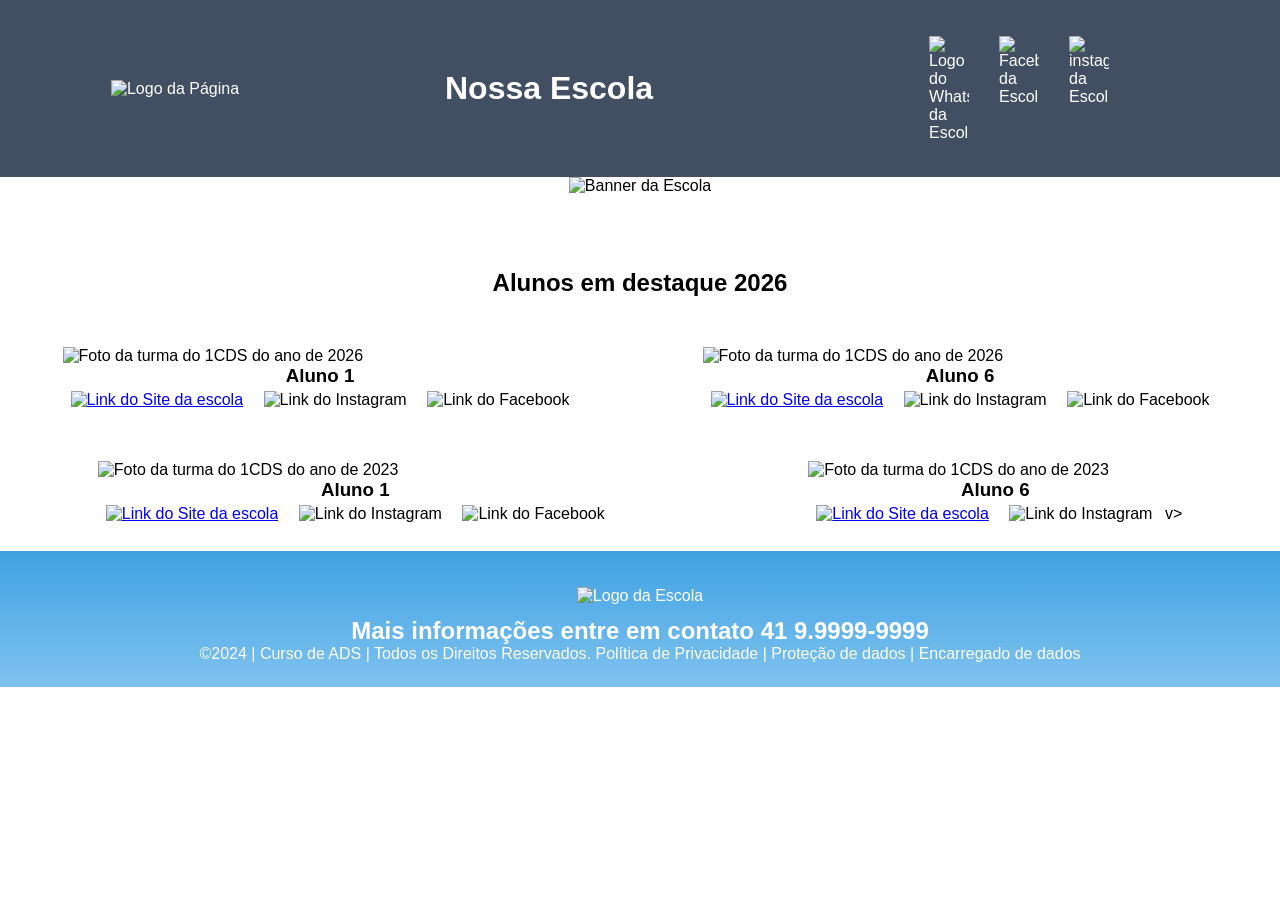
==== index.html @ 7332a5b6 "1" ====
<!DOCTYPE html>
<html lang="pt-br">
<head>
<meta charset="UTF-8">
<meta name="viewport" content="width=device-width, initial-scale=1.0">
<title>Home | Nossa Escola</title>
<link rel="stylesheet" href="style.css">
</head>
<body>
<!--header é a parte do cabeçalho do site, é o topo da página-->
<header class="cabecalho-itens">
<img class="cabecalho_imagem" src="logo_page.png" alt="Logo da
Página">
<h1 class="titulo_site">Nossa Escola</h1>
<div class="sociais">
<img class="sociais" src="whatsapp (2).png" alt="Logo do Whats da
Escola">
<img class="sociais" src="facebook (1).png" alt="Facebook da
Escola">
<img class="sociais" src="instagram (1).png" alt="instagram da
Escola">
</div>
</header>
<!--Seção banner 1 é a parte do paragrafo 1 da página-->
<section class="banner1">
<img class="escola.image" src="banner.png" alt="Banner da Escola">
</section>
<!--Seção estudantes é a parte do paragrafo 2 da página -- "Meninos"-->
<!--altere em "src="estudante_menino_1.png" para src"nome da imagem do menino em
todos abaixo-->
<!--altere em "src="site_school.png" para src"nome da logo em todos abaixo-->
<!--para aumentar os alunos copie a div no edidor que corresponda desde a foto
até os icones abaixo - dúvidas chame o professor-->
<section class="estudante">
<h1 class="estudante_titulo">Alunos em destaque 2026</h1>
<p> </p>
<div class="estudantes_todos">
<div class="estudante-div">
<img class="estudante-imagem" src="estudante_menino_1.png" alt="Foto da
turma do 1CDS do ano de 2026">
<h3 class="estudante-nome">Aluno 1</h3>
<a href="https://cursos.alura.com.br/dashboard">
<p> </p>
<img class="estudante-icone" src="site_school.png" alt="Link do Site da
escola"></a>
<img class="estudante-icone" src="instagram.png" alt="Link do
Instagram">
<img class="estudante-icone" src="facebook.png" alt="Link do Facebook">
</div>

<div class="estudante-div">
<img class="estudante-imagem" src="estudante_menino_1.png" alt="Foto da
turma do 1CDS do ano de 2026">
<h3 class="estudante-nome">Aluno 6</h3>
<a href="https://cursos.alura.com.br/dashboard">
<p> </p>
<img class="estudante-icone" src="site_school.png" alt="Link do
Site da escola"></a>
<img class="estudante-icone" src="instagram.png" alt="Link do
Instagram">
<img class="estudante-icone" src="facebook.png" alt="Link do
Facebook">
</div>
</div>
</section>

<!--Seção estudantes é a parte do paragrafo 3 da página -- "Meninas"-->
<!--altere em "src="estudante_menina_1.png" para src"nome da imagem do menina em
todas abaixo-->
<!--altere em "src="site_school.png" para src"nome da logo em todos abaixo-->
<section class="estudante">
<div class="estudantes_todos">
<div class="estudante-div">
<img class="estudante-imagem" src="estudante_menina_1.png" alt="Foto da
turma do 1CDS do ano de 2023">
<h3 class="estudante-nome">Aluno 1</h3>
<a href="https://cursos.alura.com.br/dashboard">
<p> </p>
<img class="estudante-icone" src="site_school.png" alt="Link do Site da
escola"></a>
<img class="estudante-icone" src="instagram.png" alt="Link do Instagram">
<img class="estudante-icone" src="facebook.png" alt="Link do Facebook">
</div>
<div class="estudante-div">
<img class="estudante-imagem" src="estudante_menina_1.png" alt="Foto da turma do
1CDS do ano de 2023">
<h3 class="estudante-nome">Aluno 6</h3>
<a href="https://cursos.alura.com.br/dashboard">
<p> </p>
<img class="estudante-icone" src="site_school.png" alt="Link do Site
da escola"></a>
<img class="estudante-icone" src="instagram.png" alt="Link do
Instagram">
v>
</div>
</div>
</section>
<!--Seção rodapé é a parte final da paragrafo 3 da página-->
<footer class="escola">
<img class="logo_rodape" src="logo_nossa_escola.png" alt="Logo da Escola">
<h2 class="escola-título">Mais informações entre em contato<a class="link"

href="https://wa.me/5541999999999"> 41 9.9999-9999 </a></h2>
<p></p>
<p>©2024 | Curso de ADS | Todos os Direitos Reservados.
Política de Privacidade | Proteção de dados | Encarregado de dados</p>
<p> </p>
</footer>
</body>
</html>
---- style.css ----
*{
margin: 0;
padding: 0;
box-sizing: border-box;
}
body{
font-family: "Poppins", sans-serif;
}
header{
background-color: #424e61;
color: white;
width: 100%;
padding: 20px;
}
.cabecalho-itens{
max-width: 1980px;
margin: 0 auto;
display: flex;
align-items: center;
justify-content: center;
}
.cabecalho-imagem{
width: 10%;
display: flex;
justify-content: flex-start;
align-items: center;
}
.titulo_site{
padding: 50px;
text-align: center;
width: 50%;
font: 30px;
}
.sociais{
display: flex;
justify-content: flex-end;
width: 25%;
padding-right: 30px;
}
.banner1{
display: flex;
justify-content: center;
}
.estudante_titulo{
padding: 50px;
text-align: center;

}
.estudante-nome{
text-align: center;
}
.estudante-imagem{
width: 120px;
}
.estudante-icone{
width: 38px;
padding: 4px 8px;
}
.estudante{
background-image: background-color(#faae43);
padding: 24px 0;
}

.estudante.div{
text-align: center;
padding: 24px 0;
}
.estudantes_todos{
display: flex;
justify-content: space-around;
}
.escola{
background-image: linear-gradient(#40A2E3,#7FC2EF);
color: white;
display: flex;
justify-content:center;
padding: 24px 0;
text-align:center;
display:block;
}
.escola-titulo{
padding: 50px;
text-align: center;
}
.logo_rodape{
height: 80px;
padding: 12px 0;

}

.link{
color: #ffffff;
text-decoration: none;
}
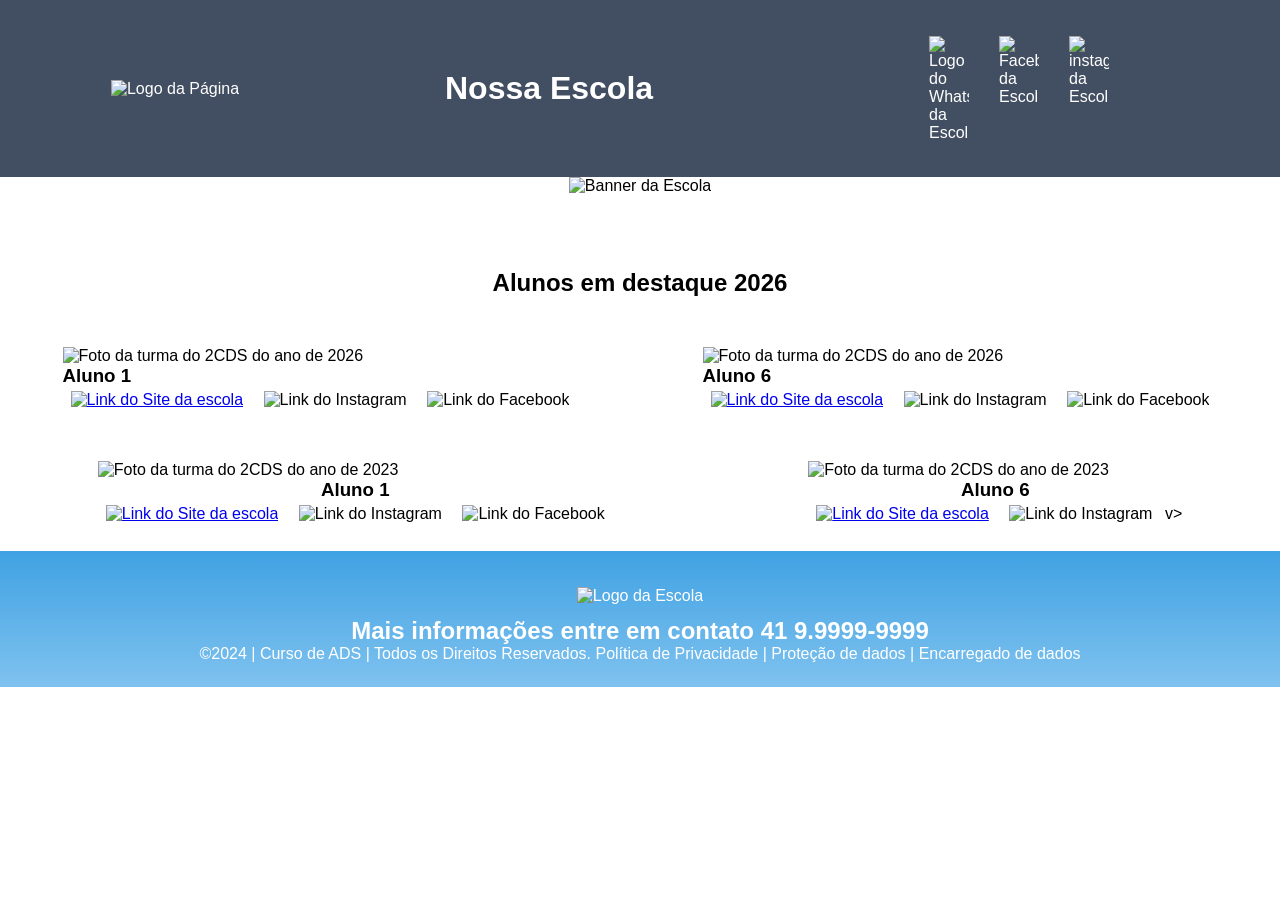
==== commit f096be55: "3" ====
--- a/index.html
+++ b/index.html
@@ -3,13 +3,13 @@
 <head>
 <meta charset="UTF-8">
 <meta name="viewport" content="width=device-width, initial-scale=1.0">
-<title>Home | Nossa Escola</title>
+<title>Home | Minha Pagina</title>
 <link rel="stylesheet" href="style.css">
 </head>
 <body>
 <!--header é a parte do cabeçalho do site, é o topo da página-->
 <header class="cabecalho-itens">
-<img class="cabecalho_imagem" src="logo_page.png" alt="Logo da
+<img class="cabecalho_imagem" src="marcos.png" alt="Logo da
 Página">
 <h1 class="titulo_site">Nossa Escola</h1>
 <div class="sociais">
@@ -36,9 +36,9 @@
 <p> </p>
 <div class="estudantes_todos">
 <div class="estudante-div">
-<img class="estudante-imagem" src="estudante_menino_1.png" alt="Foto da
-turma do 1CDS do ano de 2026">
-<h3 class="estudante-nome">Aluno 1</h3>
+<img class="estudante-imagem" src="gui.png" alt="Foto da
+turma do 2CDS do ano de 2026">
+<h3 class="Gui">Aluno 1</h3>
 <a href="https://cursos.alura.com.br/dashboard">
 <p> </p>
 <img class="estudante-icone" src="site_school.png" alt="Link do Site da
@@ -49,9 +49,9 @@
 </div>
 
 <div class="estudante-div">
-<img class="estudante-imagem" src="estudante_menino_1.png" alt="Foto da
-turma do 1CDS do ano de 2026">
-<h3 class="estudante-nome">Aluno 6</h3>
+<img class="estudante-imagem" src="apoti.png" alt="Foto da
+turma do 2CDS do ano de 2026">
+<h3 class="apoti">Aluno 6</h3>
 <a href="https://cursos.alura.com.br/dashboard">
 <p> </p>
 <img class="estudante-icone" src="site_school.png" alt="Link do
@@ -71,8 +71,8 @@
 <section class="estudante">
 <div class="estudantes_todos">
 <div class="estudante-div">
-<img class="estudante-imagem" src="estudante_menina_1.png" alt="Foto da
-turma do 1CDS do ano de 2023">
+<img class="estudante-imagem" src="bruno.png" alt="Foto da
+turma do 2CDS do ano de 2023">
 <h3 class="estudante-nome">Aluno 1</h3>
 <a href="https://cursos.alura.com.br/dashboard">
 <p> </p>
@@ -82,8 +82,8 @@
 <img class="estudante-icone" src="facebook.png" alt="Link do Facebook">
 </div>
 <div class="estudante-div">
-<img class="estudante-imagem" src="estudante_menina_1.png" alt="Foto da turma do
-1CDS do ano de 2023">
+<img class="estudante-imagem" src="paiva.png" alt="Foto da turma do
+2CDS do ano de 2023">
 <h3 class="estudante-nome">Aluno 6</h3>
 <a href="https://cursos.alura.com.br/dashboard">
 <p> </p>
--- a/style.css
+++ b/style.css
@@ -92,3 +92,26 @@
 color: #ffffff;
 text-decoration: none;
 }
+ul {
+  list-style-type: none;
+  margin: 0;
+  padding: 0;
+  overflow: hidden;
+  background-color: #333333;
+}
+
+ul li {
+  float: left;
+}
+
+ul li a {
+  display: block;
+  color: white;
+  text-align: center;
+  padding: 14px 16px;
+  text-decoration: none;
+}
+
+ul li a:hover {
+  background-color: #111111;
+}
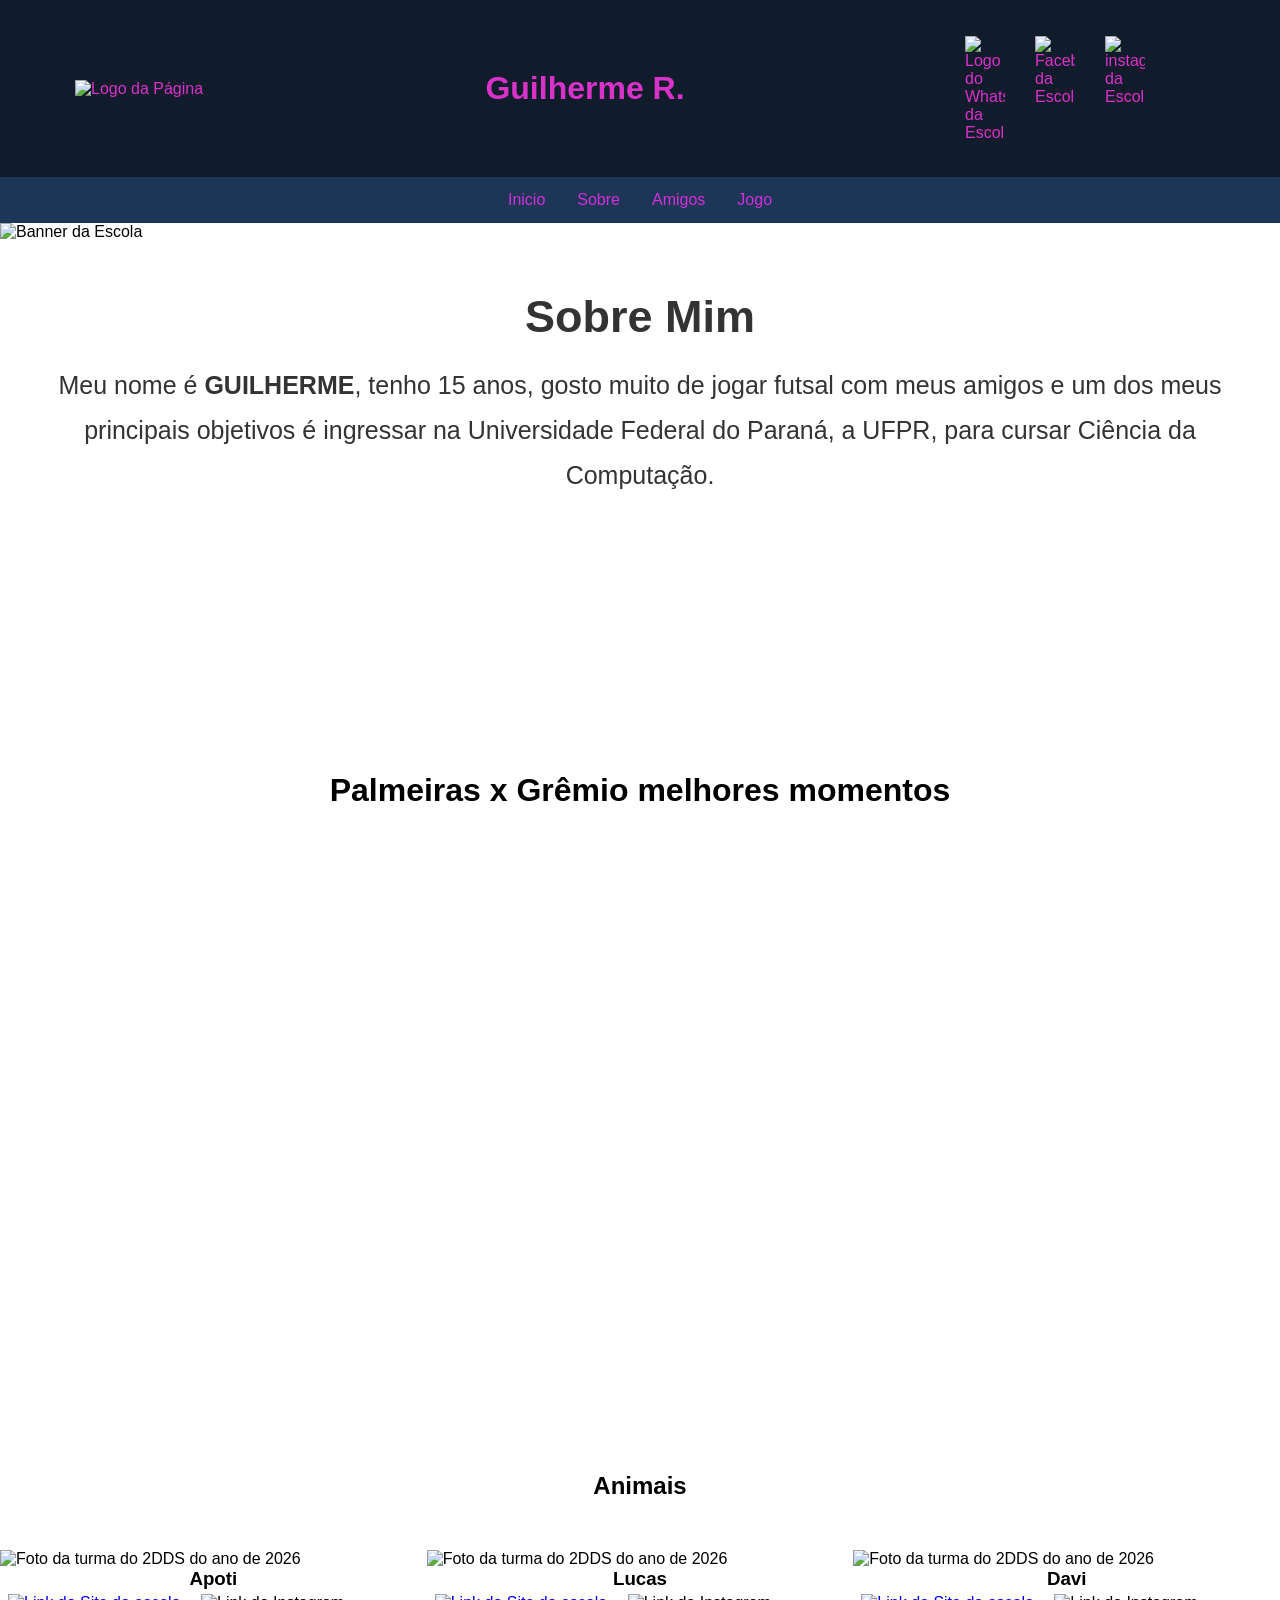
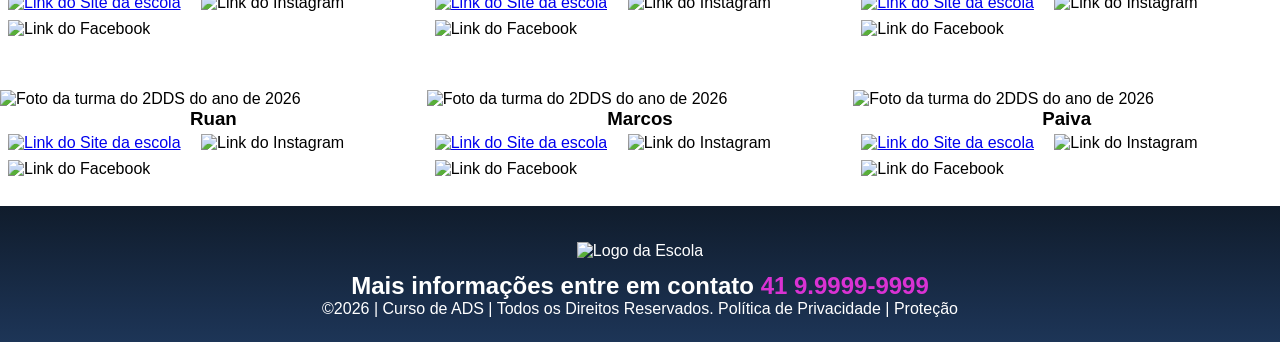
==== commit fc681bd5: "1" ====
--- a/index.html
+++ b/index.html
@@ -3,28 +3,49 @@
 <head>
 <meta charset="UTF-8">
 <meta name="viewport" content="width=device-width, initial-scale=1.0">
-<title>Home | Minha Pagina</title>
+<title>Pág do Guilherme R.</title>
 <link rel="stylesheet" href="style.css">
 </head>
 <body>
 <!--header é a parte do cabeçalho do site, é o topo da página-->
 <header class="cabecalho-itens">
-<img class="cabecalho_imagem" src="marcos.png" alt="Logo da
+<img class="cabecalho_imagem" src="Contemplando o Céu em Chamas (1).png" alt="Logo da
 Página">
-<h1 class="titulo_site">Nossa Escola</h1>
+<h1 class="titulo_site">Guilherme R.</h1>
 <div class="sociais">
-<img class="sociais" src="whatsapp (2).png" alt="Logo do Whats da
+<img class="sociais" src="whatsapp.png" alt="Logo do Whats da
 Escola">
-<img class="sociais" src="facebook (1).png" alt="Facebook da
+<img class="sociais" src="facebook.png" alt="Facebook da
 Escola">
-<img class="sociais" src="instagram (1).png" alt="instagram da
+<img class="sociais" src="instagram.png" alt="instagram da
 Escola">
 </div>
 </header>
+
+<ul>
+  <li><a href="index.html">Inicio</a></li>
+  <li><a href="sobre.html">Sobre</a></li>
+  <li><a href="amigos.html">Amigos</a></li>
+  <li><a href="jogo.html">Jogo</a></li>
+</ul>
+
 <!--Seção banner 1 é a parte do paragrafo 1 da página-->
 <section class="banner1">
-<img class="escola.image" src="banner.png" alt="Banner da Escola">
+<img class="escola.image" src="Ryek9.jpg" alt="Banner da Escola">
 </section>
+
+ <h2 class="titulo-sobre">Sobre Mim</h2>
+<p class="sobre-mim">
+    Meu nome é <strong>GUILHERME</strong>, tenho 15 anos, gosto muito de jogar futsal com meus amigos
+    e um dos meus principais objetivos é ingressar na Universidade Federal do Paraná, a UFPR,
+    para cursar Ciência da Computação.
+  </p>
+
+<div class="palmeiras">
+    <h1>Palmeiras x Grêmio melhores momentos</h1>
+    <iframe width="560" height="315" src="https://www.youtube.com/embed/J6cxWtbNAPo?si=TtXbECdWcvzV6b6w" title="YouTube video player" frameborder="0" allow="accelerometer; autoplay; clipboard-write; encrypted-media; gyroscope; picture-in-picture; web-share" referrerpolicy="strict-origin-when-cross-origin" allowfullscreen></iframe>
+</div>
+
 <!--Seção estudantes é a parte do paragrafo 2 da página -- "Meninos"-->
 <!--altere em "src="estudante_menino_1.png" para src"nome da imagem do menino em
 todos abaixo-->
@@ -32,29 +53,41 @@
 <!--para aumentar os alunos copie a div no edidor que corresponda desde a foto
 até os icones abaixo - dúvidas chame o professor-->
 <section class="estudante">
-<h1 class="estudante_titulo">Alunos em destaque 2026</h1>
+<h1 class="estudante_titulo">Animais</h1>
 <p> </p>
 <div class="estudantes_todos">
 <div class="estudante-div">
-<img class="estudante-imagem" src="gui.png" alt="Foto da
-turma do 2CDS do ano de 2026">
-<h3 class="Gui">Aluno 1</h3>
+<img class="estudante-imagem" src="etmhe.jpg" alt="Foto da
+turma do 2DDS do ano de 2026">
+<h3 class="estudante-nome">Apoti</h3>
 <a href="https://cursos.alura.com.br/dashboard">
 <p> </p>
-<img class="estudante-icone" src="site_school.png" alt="Link do Site da
+<img class="estudante-icone" src="logo_nossa_escola.png" alt="Link do Site da
 escola"></a>
 <img class="estudante-icone" src="instagram.png" alt="Link do
 Instagram">
 <img class="estudante-icone" src="facebook.png" alt="Link do Facebook">
 </div>
-
 <div class="estudante-div">
-<img class="estudante-imagem" src="apoti.png" alt="Foto da
-turma do 2CDS do ano de 2026">
-<h3 class="apoti">Aluno 6</h3>
+<img class="estudante-imagem" src="hospA.jpg" alt="Foto da
+turma do 2DDS do ano de 2026">
+<h3 class="estudante-nome">Lucas</h3>
 <a href="https://cursos.alura.com.br/dashboard">
 <p> </p>
-<img class="estudante-icone" src="site_school.png" alt="Link do
+<img class="estudante-icone" src="logo_nossa_escola.png" alt="Link do
+Site da escola"></a>
+<img class="estudante-icone" src="instagram.png" alt="Link do
+Instagram">
+<img class="estudante-icone" src="facebook.png" alt="Link do
+Facebook">
+</div>
+<div class="estudante-div">
+<img class="estudante-imagem" src="image (1).png" alt="Foto da
+turma do 2DDS do ano de 2026">
+<h3 class="estudante-nome">Davi</h3>
+<a href="https://cursos.alura.com.br/dashboard">
+<p> </p>
+<img class="estudante-icone" src="logo_nossa_escola.png" alt="Link do
 Site da escola"></a>
 <img class="estudante-icone" src="instagram.png" alt="Link do
 Instagram">
@@ -63,7 +96,6 @@
 </div>
 </div>
 </section>
-
 <!--Seção estudantes é a parte do paragrafo 3 da página -- "Meninas"-->
 <!--altere em "src="estudante_menina_1.png" para src"nome da imagem do menina em
 todas abaixo-->
@@ -71,30 +103,41 @@
 <section class="estudante">
 <div class="estudantes_todos">
 <div class="estudante-div">
-<img class="estudante-imagem" src="bruno.png" alt="Foto da
-turma do 2CDS do ano de 2023">
-<h3 class="estudante-nome">Aluno 1</h3>
+<img class="estudante-imagem" src="2kBKp.jpg" alt="Foto da
+turma do 2DDS do ano de 2026">
+<h3 class="estudante-nome">Ruan</h3>
 <a href="https://cursos.alura.com.br/dashboard">
 <p> </p>
-<img class="estudante-icone" src="site_school.png" alt="Link do Site da
+<img class="estudante-icone" src="logo_nossa_escola.png" alt="Link do Site da
 escola"></a>
 <img class="estudante-icone" src="instagram.png" alt="Link do Instagram">
 <img class="estudante-icone" src="facebook.png" alt="Link do Facebook">
 </div>
 <div class="estudante-div">
-<img class="estudante-imagem" src="paiva.png" alt="Foto da turma do
-2CDS do ano de 2023">
-<h3 class="estudante-nome">Aluno 6</h3>
+<img class="estudante-imagem" src="PXOVA.jpg" alt="Foto da turma do
+2DDS do ano de 2026">
+<h3 class="estudante-nome">Marcos</h3>
 <a href="https://cursos.alura.com.br/dashboard">
 <p> </p>
-<img class="estudante-icone" src="site_school.png" alt="Link do Site
+<img class="estudante-icone" src="logo_nossa_escola.png" alt="Link do Site
 da escola"></a>
-<img class="estudante-icone" src="instagram.png" alt="Link do
-Instagram">
-v>
+<img class="estudante-icone" src="instagram.png" alt="Link do Instagram">
+<img class="estudante-icone" src="facebook.png" alt="Link do Facebook">
+</div>
+<div class="estudante-div">
+<img class="estudante-imagem" src="nOo2R.png" alt="Foto da turma do
+2DDS do ano de 2026">
+<h3 class="estudante-nome">Paiva</h3>
+<a href="https://cursos.alura.com.br/dashboard">
+<p> </p>
+<img class="estudante-icone" src="logo_nossa_escola.png" alt="Link do Site
+da escola"></a>
+<img class="estudante-icone" src="instagram.png" alt="Link do Instagram">
+<img class="estudante-icone" src="facebook.png" alt="Link do Facebook">
 </div>
 </div>
 </section>
+
 <!--Seção rodapé é a parte final da paragrafo 3 da página-->
 <footer class="escola">
 <img class="logo_rodape" src="logo_nossa_escola.png" alt="Logo da Escola">
@@ -102,9 +145,5 @@
 
 href="https://wa.me/5541999999999"> 41 9.9999-9999 </a></h2>
 <p></p>
-<p>©2024 | Curso de ADS | Todos os Direitos Reservados.
-Política de Privacidade | Proteção de dados | Encarregado de dados</p>
-<p> </p>
-</footer>
-</body>
-</html>+<p>©2026 | Curso de ADS | Todos os Direitos Reservados.
+Política de Privacidade | Proteção
--- a/style.css
+++ b/style.css
@@ -7,8 +7,8 @@
 font-family: "Poppins", sans-serif;
 }
 header{
-background-color: #424e61;
-color: white;
+background-color: #101C2C;
+color: #d932c8;
 width: 100%;
 padding: 20px;
 }
@@ -19,8 +19,8 @@
 align-items: center;
 justify-content: center;
 }
-.cabecalho-imagem{
-width: 10%;
+.cabecalho_imagem{
+width: 200px;
 display: flex;
 justify-content: flex-start;
 align-items: center;
@@ -38,26 +38,34 @@
 padding-right: 30px;
 }
 .banner1{
-display: flex;
-justify-content: center;
+display: block;
+width: 100%;
+overflow: hidden;
+}
+.escola.image,
+.banner1 img {
+  width: 100%;
+  height: auto;
+  max-width: 100%;
+  display: block;
+  margin: 0;
 }
 .estudante_titulo{
 padding: 50px;
 text-align: center;
-
 }
 .estudante-nome{
 text-align: center;
 }
 .estudante-imagem{
-width: 120px;
+width: 150px;
 }
 .estudante-icone{
 width: 38px;
 padding: 4px 8px;
 }
 .estudante{
-background-image: background-color(#faae43);
+background-image: background-color(#8f43fa);
 padding: 24px 0;
 }
 
@@ -70,7 +78,16 @@
 justify-content: space-around;
 }
 .escola{
-background-image: linear-gradient(#40A2E3,#7FC2EF);
+background-image: linear-gradient(#101C2C,#1D3557);
+color: white;
+display: flex;
+justify-content:center;
+padding: 24px 0;
+text-align:center;
+display:block;
+}
+.escola-jogo{
+background-image: linear-gradient(#101C2C,#101C2C);
 color: white;
 display: flex;
 justify-content:center;
@@ -85,19 +102,21 @@
 .logo_rodape{
 height: 80px;
 padding: 12px 0;
-
 }
 
 .link{
-color: #ffffff;
-text-decoration: none;
+color: #d932d3;
+text-decoration: 0;
 }
+
 ul {
   list-style-type: none;
   margin: 0;
   padding: 0;
   overflow: hidden;
-  background-color: #333333;
+  background-color: #1D3557;
+  display: flex;
+  justify-content: center;
 }
 
 ul li {
@@ -106,12 +125,39 @@
 
 ul li a {
   display: block;
-  color: white;
+  color: hsl(297, 69%, 52%);
   text-align: center;
   padding: 14px 16px;
   text-decoration: none;
 }
 
 ul li a:hover {
-  background-color: #111111;
+  background-color: #667385;
 }
+.palmeiras {
+    background-color: white;
+    display: flex;
+    flex-direction: column;
+    align-items: center;
+    justify-content: center;
+    min-height: 100vh;
+}
+
+.titulo-sobre {
+    font-size: 45px;
+    margin-top: 50px;
+    margin-bottom: 20px;
+    text-align: center;
+    font-weight: bold;
+    color: #333;
+}
+
+.sobre-mim {
+    max-width: 1500px;
+    margin: auto;
+    text-align: center;
+    font-size: 25px;
+    line-height: 1.8;
+    color: #333;
+    padding: 0 20px;
+}
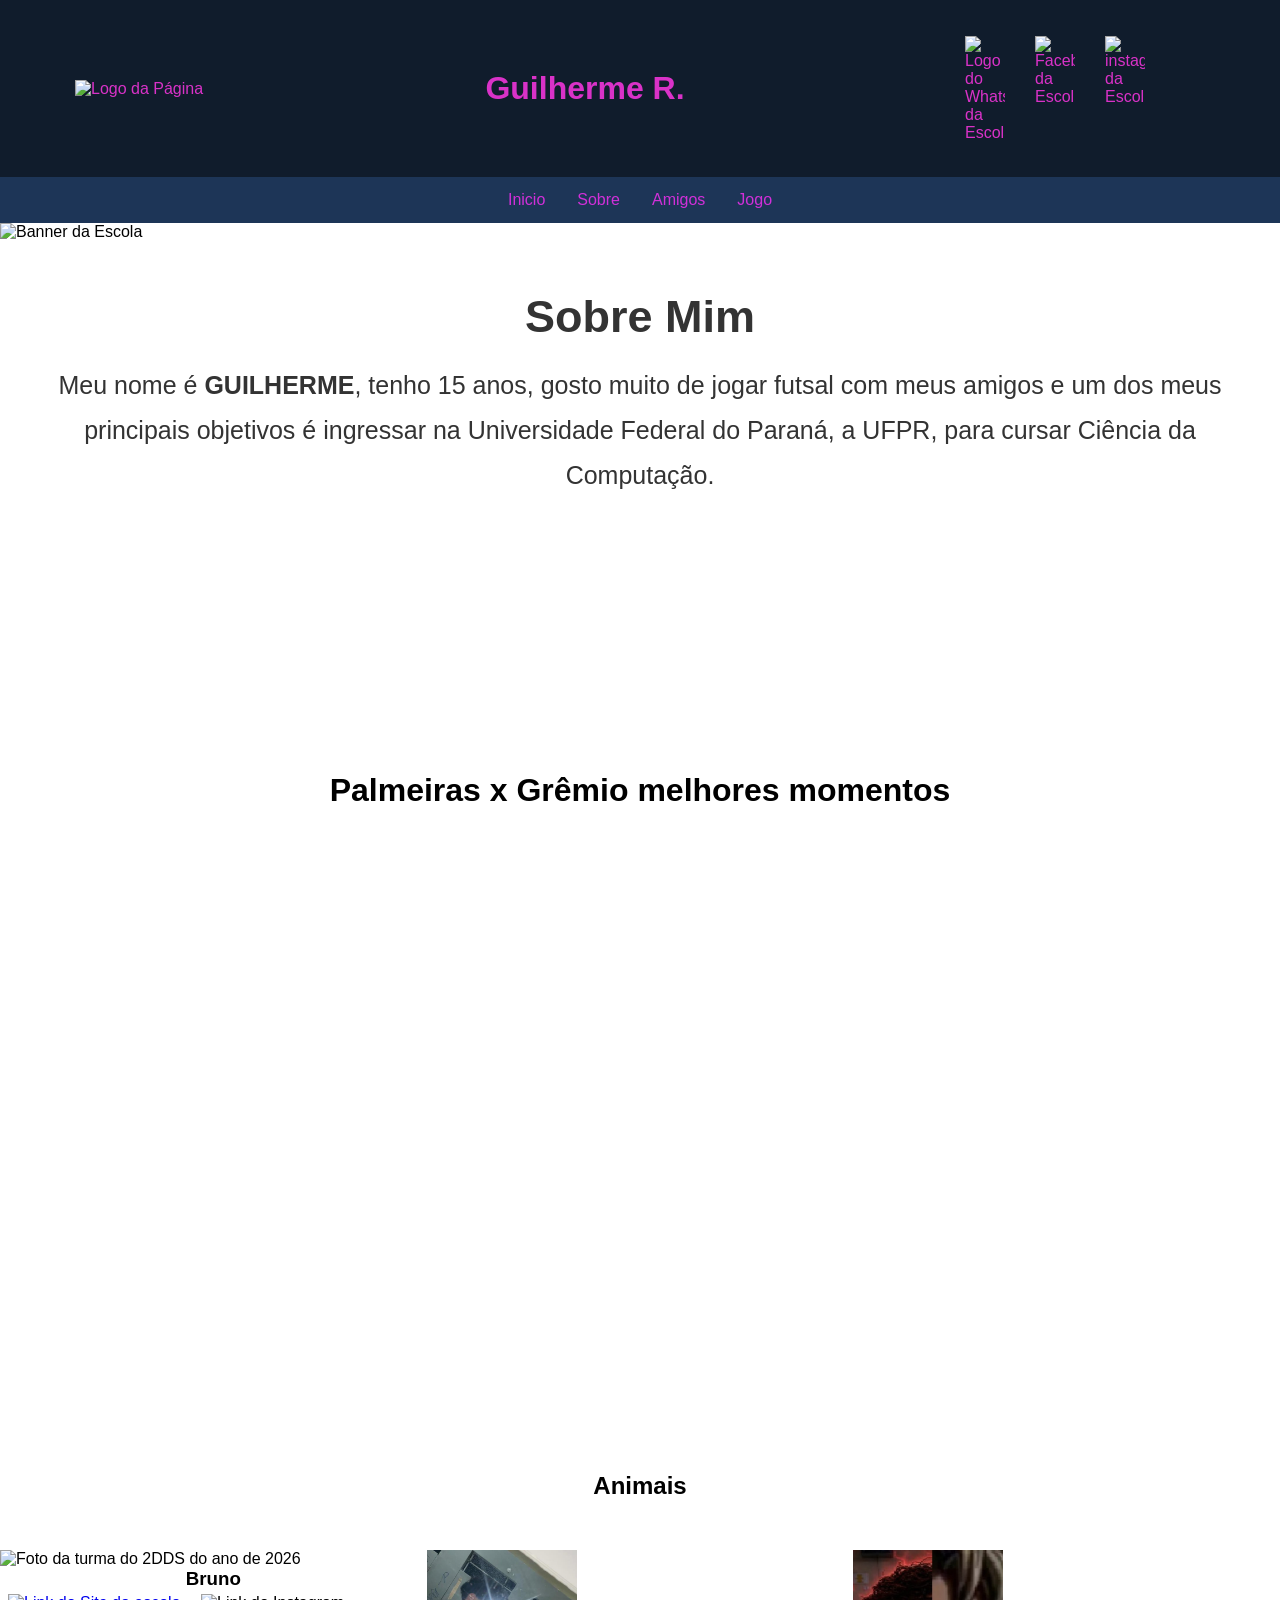
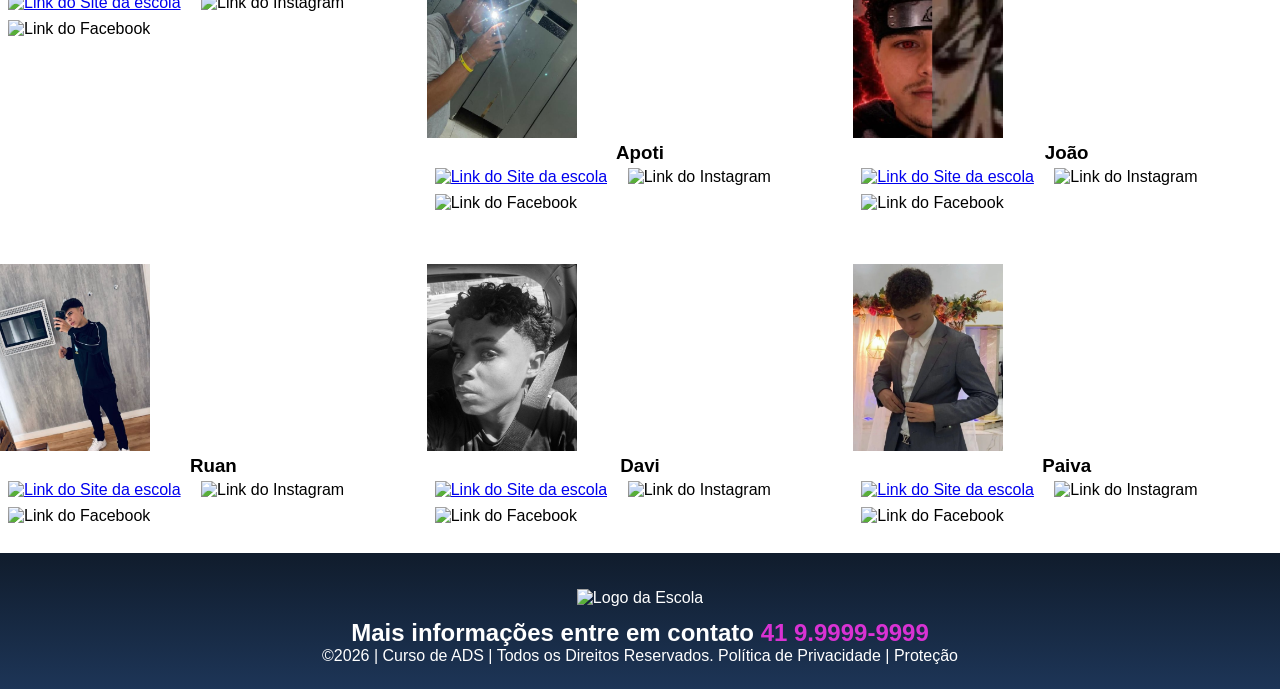
==== commit 4e883b01: "1" ====
--- a/index.html
+++ b/index.html
@@ -59,7 +59,7 @@
 <div class="estudante-div">
 <img class="estudante-imagem" src="etmhe.jpg" alt="Foto da
 turma do 2DDS do ano de 2026">
-<h3 class="estudante-nome">Apoti</h3>
+<h3 class="estudante-nome">Bruno</h3>
 <a href="https://cursos.alura.com.br/dashboard">
 <p> </p>
 <img class="estudante-icone" src="logo_nossa_escola.png" alt="Link do Site da
@@ -69,9 +69,9 @@
 <img class="estudante-icone" src="facebook.png" alt="Link do Facebook">
 </div>
 <div class="estudante-div">
-<img class="estudante-imagem" src="hospA.jpg" alt="Foto da
+<img class="estudante-imagem" src="bruno.png" alt="Foto da
 turma do 2DDS do ano de 2026">
-<h3 class="estudante-nome">Lucas</h3>
+<h3 class="estudante-nome">Apoti</h3>
 <a href="https://cursos.alura.com.br/dashboard">
 <p> </p>
 <img class="estudante-icone" src="logo_nossa_escola.png" alt="Link do
@@ -82,9 +82,9 @@
 Facebook">
 </div>
 <div class="estudante-div">
-<img class="estudante-imagem" src="image (1).png" alt="Foto da
+<img class="estudante-imagem" src="apoti.png" alt="Foto da
 turma do 2DDS do ano de 2026">
-<h3 class="estudante-nome">Davi</h3>
+<h3 class="estudante-nome">João</h3>
 <a href="https://cursos.alura.com.br/dashboard">
 <p> </p>
 <img class="estudante-icone" src="logo_nossa_escola.png" alt="Link do
@@ -103,7 +103,7 @@
 <section class="estudante">
 <div class="estudantes_todos">
 <div class="estudante-div">
-<img class="estudante-imagem" src="2kBKp.jpg" alt="Foto da
+<img class="estudante-imagem" src="joao.png" alt="Foto da
 turma do 2DDS do ano de 2026">
 <h3 class="estudante-nome">Ruan</h3>
 <a href="https://cursos.alura.com.br/dashboard">
@@ -114,9 +114,9 @@
 <img class="estudante-icone" src="facebook.png" alt="Link do Facebook">
 </div>
 <div class="estudante-div">
-<img class="estudante-imagem" src="PXOVA.jpg" alt="Foto da turma do
+<img class="estudante-imagem" src="ruan.png" alt="Foto da turma do
 2DDS do ano de 2026">
-<h3 class="estudante-nome">Marcos</h3>
+<h3 class="estudante-nome">Davi</h3>
 <a href="https://cursos.alura.com.br/dashboard">
 <p> </p>
 <img class="estudante-icone" src="logo_nossa_escola.png" alt="Link do Site
@@ -125,7 +125,7 @@
 <img class="estudante-icone" src="facebook.png" alt="Link do Facebook">
 </div>
 <div class="estudante-div">
-<img class="estudante-imagem" src="nOo2R.png" alt="Foto da turma do
+<img class="estudante-imagem" src="paiva.png" alt="Foto da turma do
 2DDS do ano de 2026">
 <h3 class="estudante-nome">Paiva</h3>
 <a href="https://cursos.alura.com.br/dashboard">
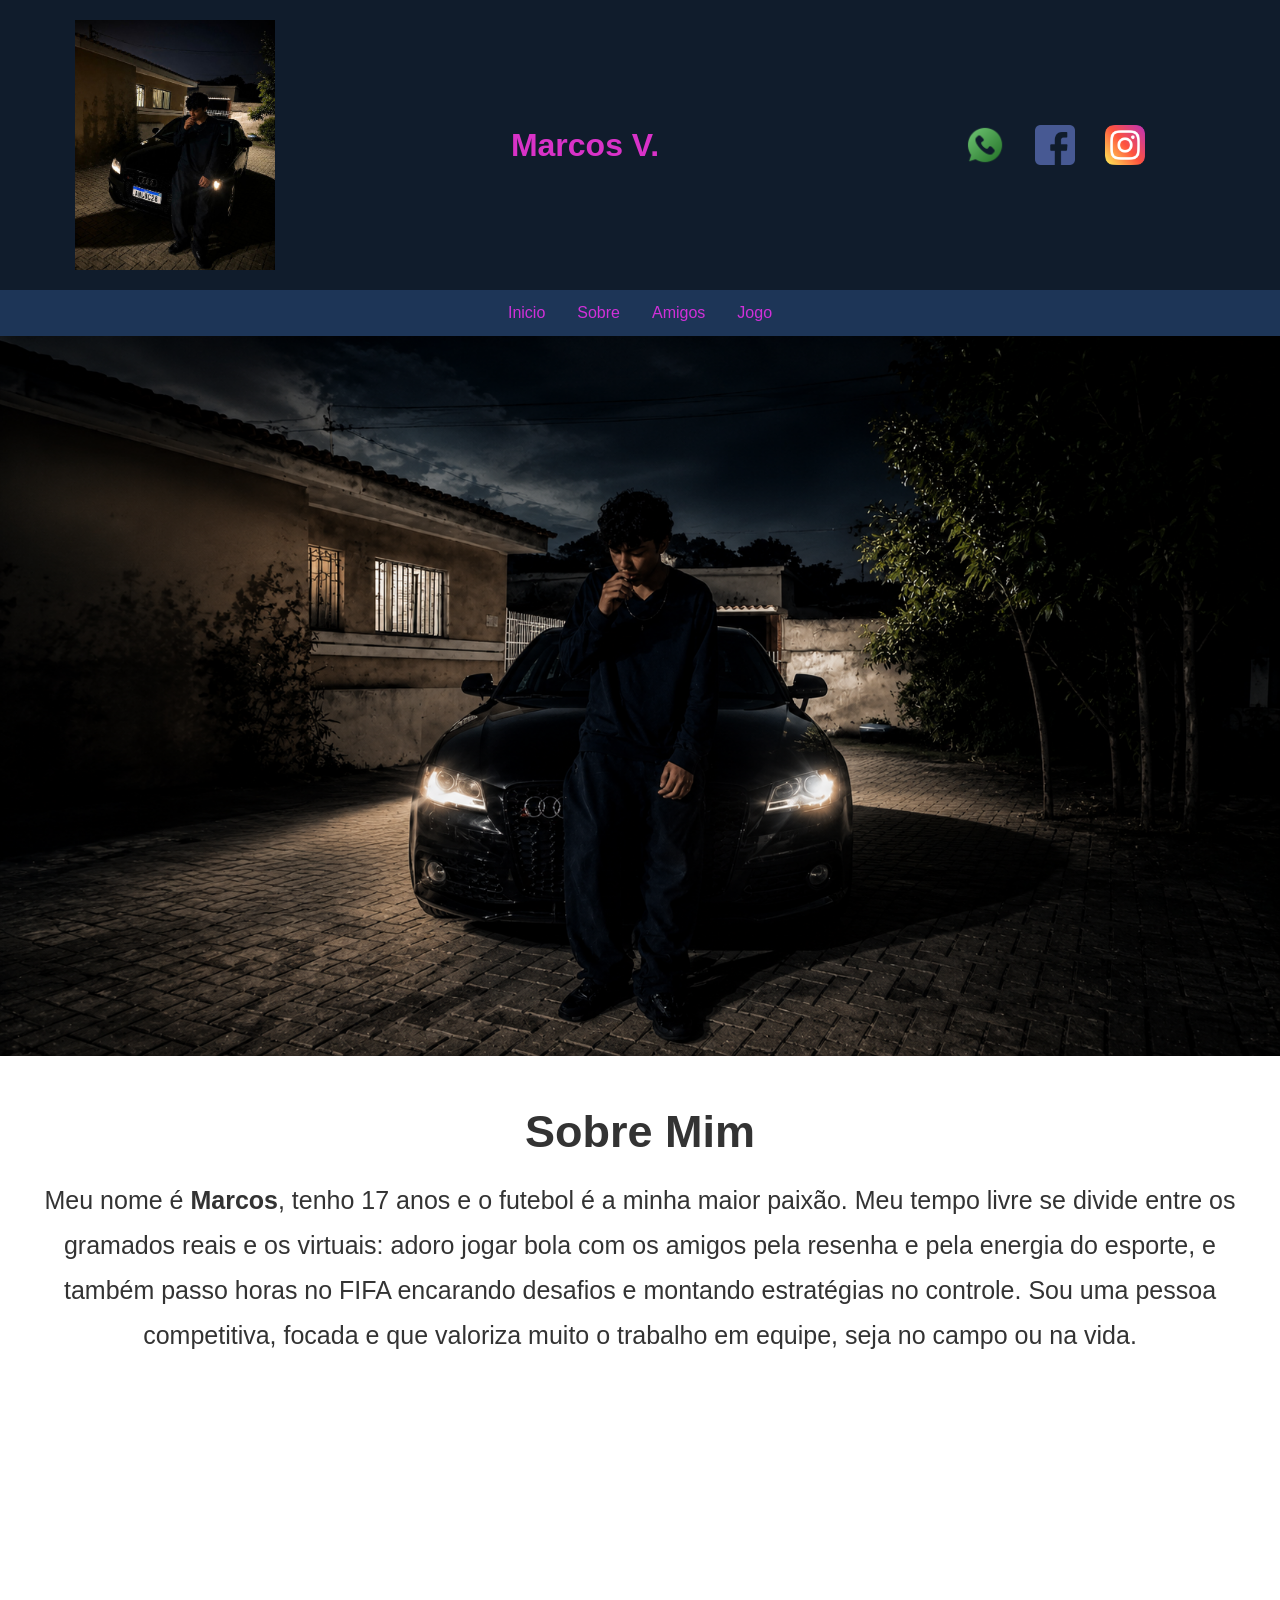
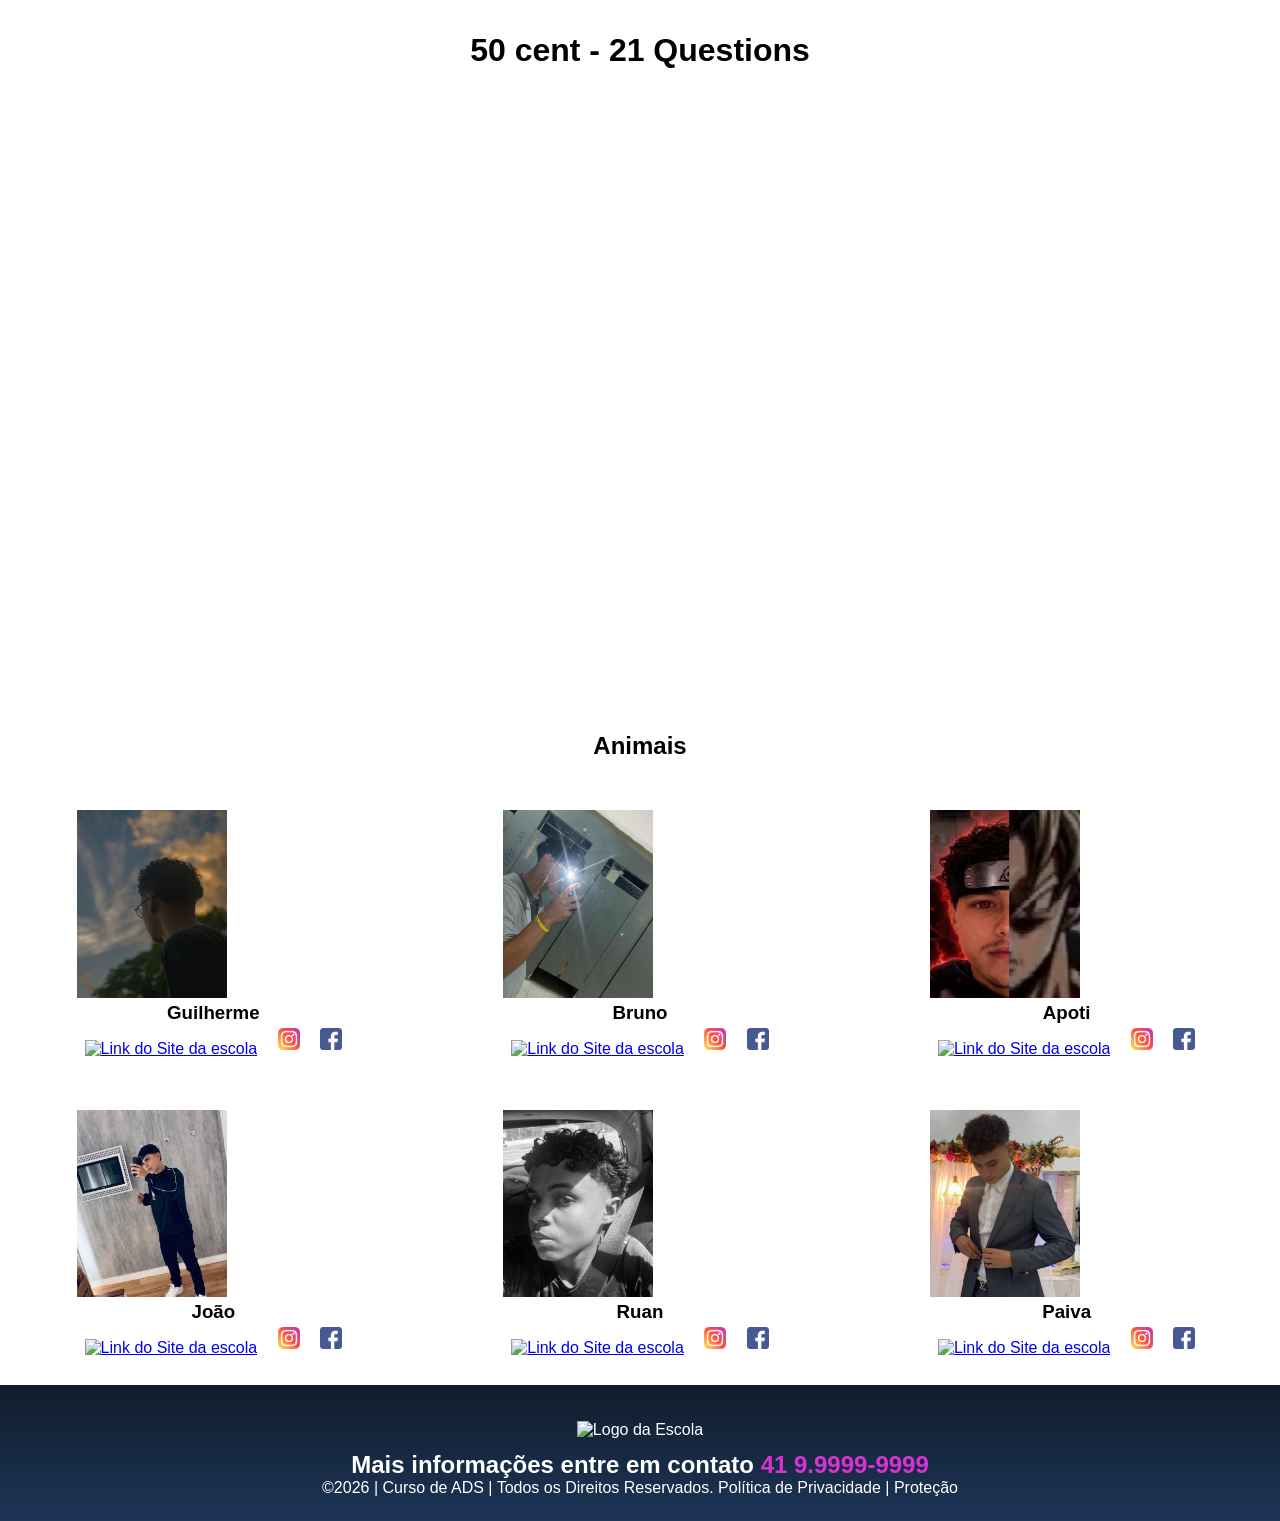
==== commit 1d6cc163: "67" ====
--- a/index.html
+++ b/index.html
@@ -3,15 +3,15 @@
 <head>
 <meta charset="UTF-8">
 <meta name="viewport" content="width=device-width, initial-scale=1.0">
-<title>Pág do Guilherme R.</title>
+<title>Marcos ditador</title>
 <link rel="stylesheet" href="style.css">
 </head>
 <body>
 <!--header é a parte do cabeçalho do site, é o topo da página-->
 <header class="cabecalho-itens">
-<img class="cabecalho_imagem" src="Contemplando o Céu em Chamas (1).png" alt="Logo da
+<img class="cabecalho_imagem" src="image.png" alt="Logo da
 Página">
-<h1 class="titulo_site">Guilherme R.</h1>
+<h1 class="titulo_site">Marcos V.</h1>
 <div class="sociais">
 <img class="sociais" src="whatsapp.png" alt="Logo do Whats da
 Escola">
@@ -31,19 +31,17 @@
 
 <!--Seção banner 1 é a parte do paragrafo 1 da página-->
 <section class="banner1">
-<img class="escola.image" src="Ryek9.jpg" alt="Banner da Escola">
+<img class="escola.image" src="a8e4938b-bfa3-486d-b8ad-40e1b1492208.png" alt="Banner da Escola">
 </section>
 
  <h2 class="titulo-sobre">Sobre Mim</h2>
 <p class="sobre-mim">
-    Meu nome é <strong>GUILHERME</strong>, tenho 15 anos, gosto muito de jogar futsal com meus amigos
-    e um dos meus principais objetivos é ingressar na Universidade Federal do Paraná, a UFPR,
-    para cursar Ciência da Computação.
+    Meu nome é <strong>Marcos</strong>, tenho 17 anos e o futebol é a minha maior paixão. Meu tempo livre se divide entre os gramados reais e os virtuais: adoro jogar bola com os amigos pela resenha e pela energia do esporte, e também passo horas no FIFA encarando desafios e montando estratégias no controle. Sou uma pessoa competitiva, focada e que valoriza muito o trabalho em equipe, seja no campo ou na vida.
   </p>
 
 <div class="palmeiras">
-    <h1>Palmeiras x Grêmio melhores momentos</h1>
-    <iframe width="560" height="315" src="https://www.youtube.com/embed/J6cxWtbNAPo?si=TtXbECdWcvzV6b6w" title="YouTube video player" frameborder="0" allow="accelerometer; autoplay; clipboard-write; encrypted-media; gyroscope; picture-in-picture; web-share" referrerpolicy="strict-origin-when-cross-origin" allowfullscreen></iframe>
+    <h1>50 cent - 21 Questions </h1>
+    <iframe width="560" height="315" src="https://www.youtube.com/embed/cDMhlvbOFaM?si=1HE-1Mkso25Iqg8K" title="YouTube video player" frameborder="0" allow="accelerometer; autoplay; clipboard-write; encrypted-media; gyroscope; picture-in-picture; web-share" referrerpolicy="strict-origin-when-cross-origin" allowfullscreen></iframe>
 </div>
 
 <!--Seção estudantes é a parte do paragrafo 2 da página -- "Meninos"-->
@@ -57,9 +55,9 @@
 <p> </p>
 <div class="estudantes_todos">
 <div class="estudante-div">
-<img class="estudante-imagem" src="etmhe.jpg" alt="Foto da
+<img class="estudante-imagem" src="gui.png" alt="Foto da
 turma do 2DDS do ano de 2026">
-<h3 class="estudante-nome">Bruno</h3>
+<h3 class="estudante-nome">Guilherme</h3>
 <a href="https://cursos.alura.com.br/dashboard">
 <p> </p>
 <img class="estudante-icone" src="logo_nossa_escola.png" alt="Link do Site da
@@ -71,7 +69,7 @@
 <div class="estudante-div">
 <img class="estudante-imagem" src="bruno.png" alt="Foto da
 turma do 2DDS do ano de 2026">
-<h3 class="estudante-nome">Apoti</h3>
+<h3 class="estudante-nome">Bruno</h3>
 <a href="https://cursos.alura.com.br/dashboard">
 <p> </p>
 <img class="estudante-icone" src="logo_nossa_escola.png" alt="Link do
@@ -84,7 +82,7 @@
 <div class="estudante-div">
 <img class="estudante-imagem" src="apoti.png" alt="Foto da
 turma do 2DDS do ano de 2026">
-<h3 class="estudante-nome">João</h3>
+<h3 class="estudante-nome">Apoti</h3>
 <a href="https://cursos.alura.com.br/dashboard">
 <p> </p>
 <img class="estudante-icone" src="logo_nossa_escola.png" alt="Link do
@@ -105,7 +103,7 @@
 <div class="estudante-div">
 <img class="estudante-imagem" src="joao.png" alt="Foto da
 turma do 2DDS do ano de 2026">
-<h3 class="estudante-nome">Ruan</h3>
+<h3 class="estudante-nome">João</h3>
 <a href="https://cursos.alura.com.br/dashboard">
 <p> </p>
 <img class="estudante-icone" src="logo_nossa_escola.png" alt="Link do Site da
@@ -116,7 +114,7 @@
 <div class="estudante-div">
 <img class="estudante-imagem" src="ruan.png" alt="Foto da turma do
 2DDS do ano de 2026">
-<h3 class="estudante-nome">Davi</h3>
+<h3 class="estudante-nome">Ruan</h3>
 <a href="https://cursos.alura.com.br/dashboard">
 <p> </p>
 <img class="estudante-icone" src="logo_nossa_escola.png" alt="Link do Site
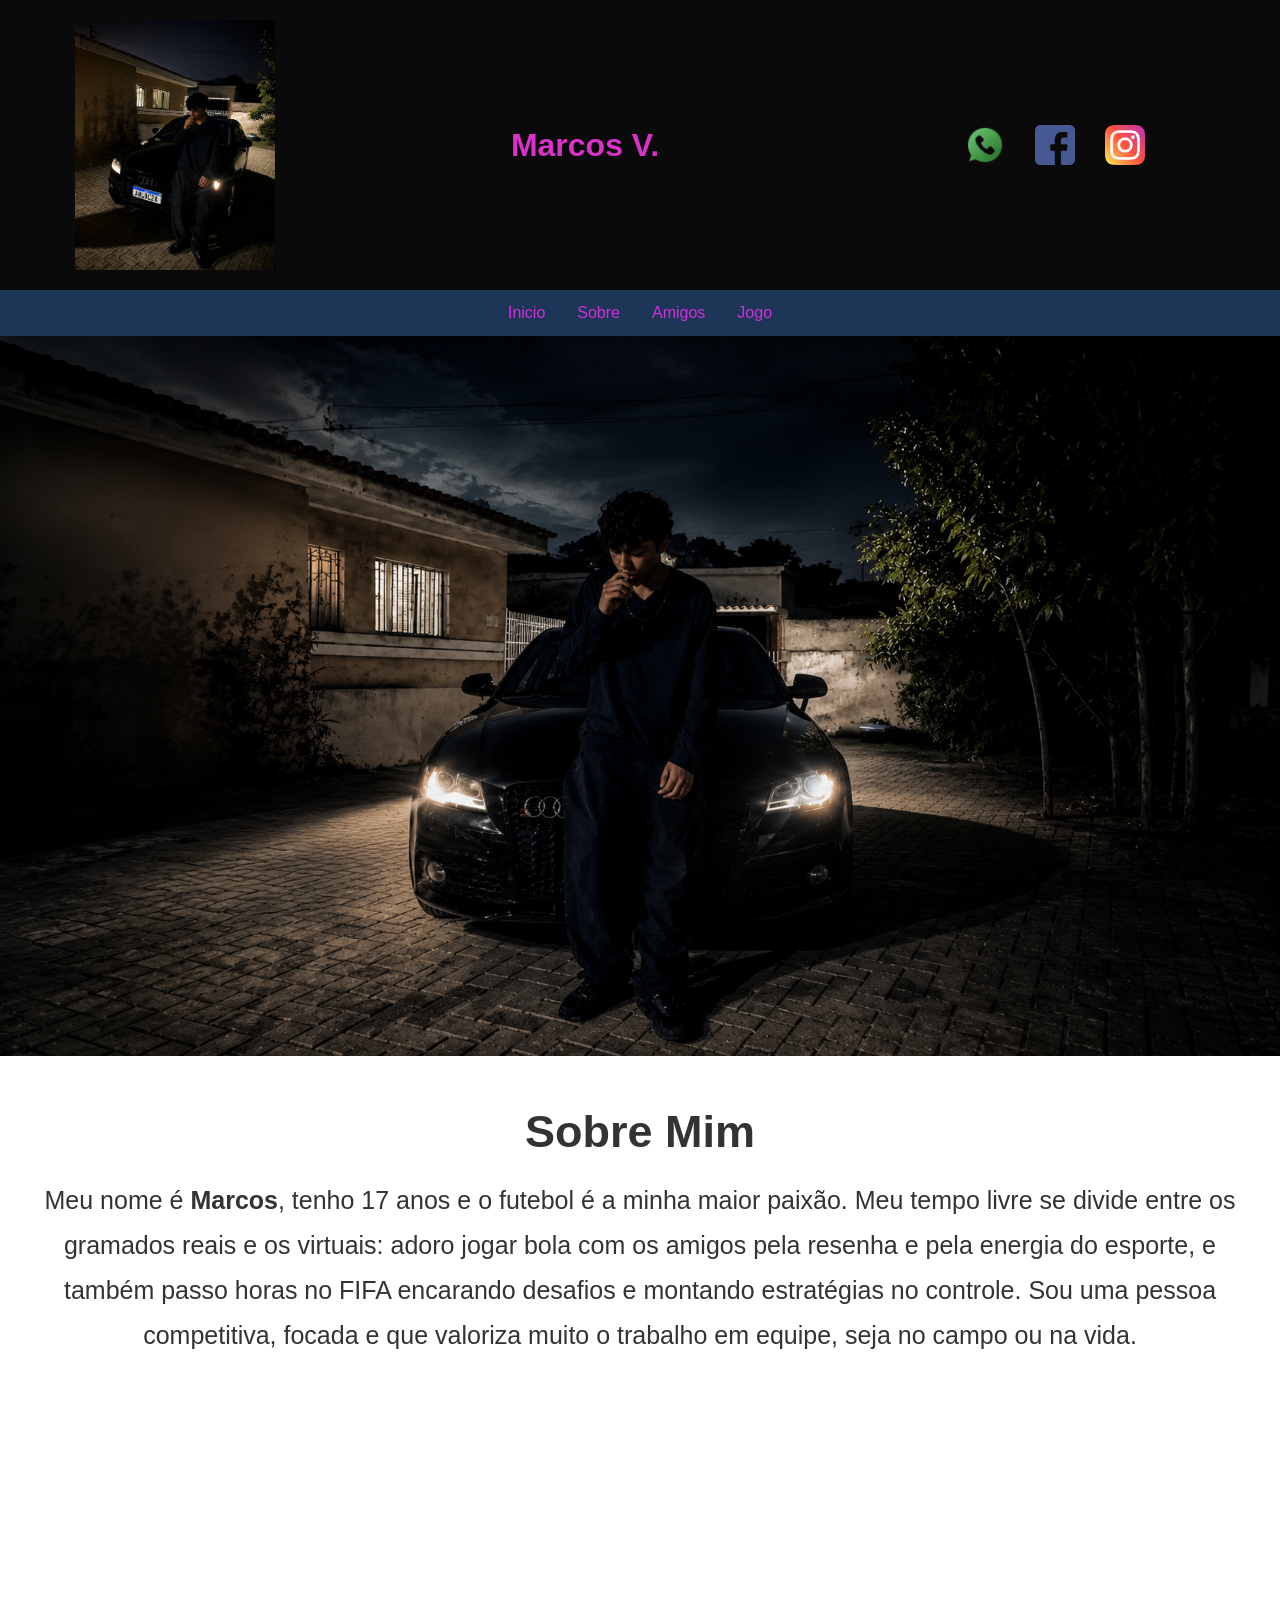
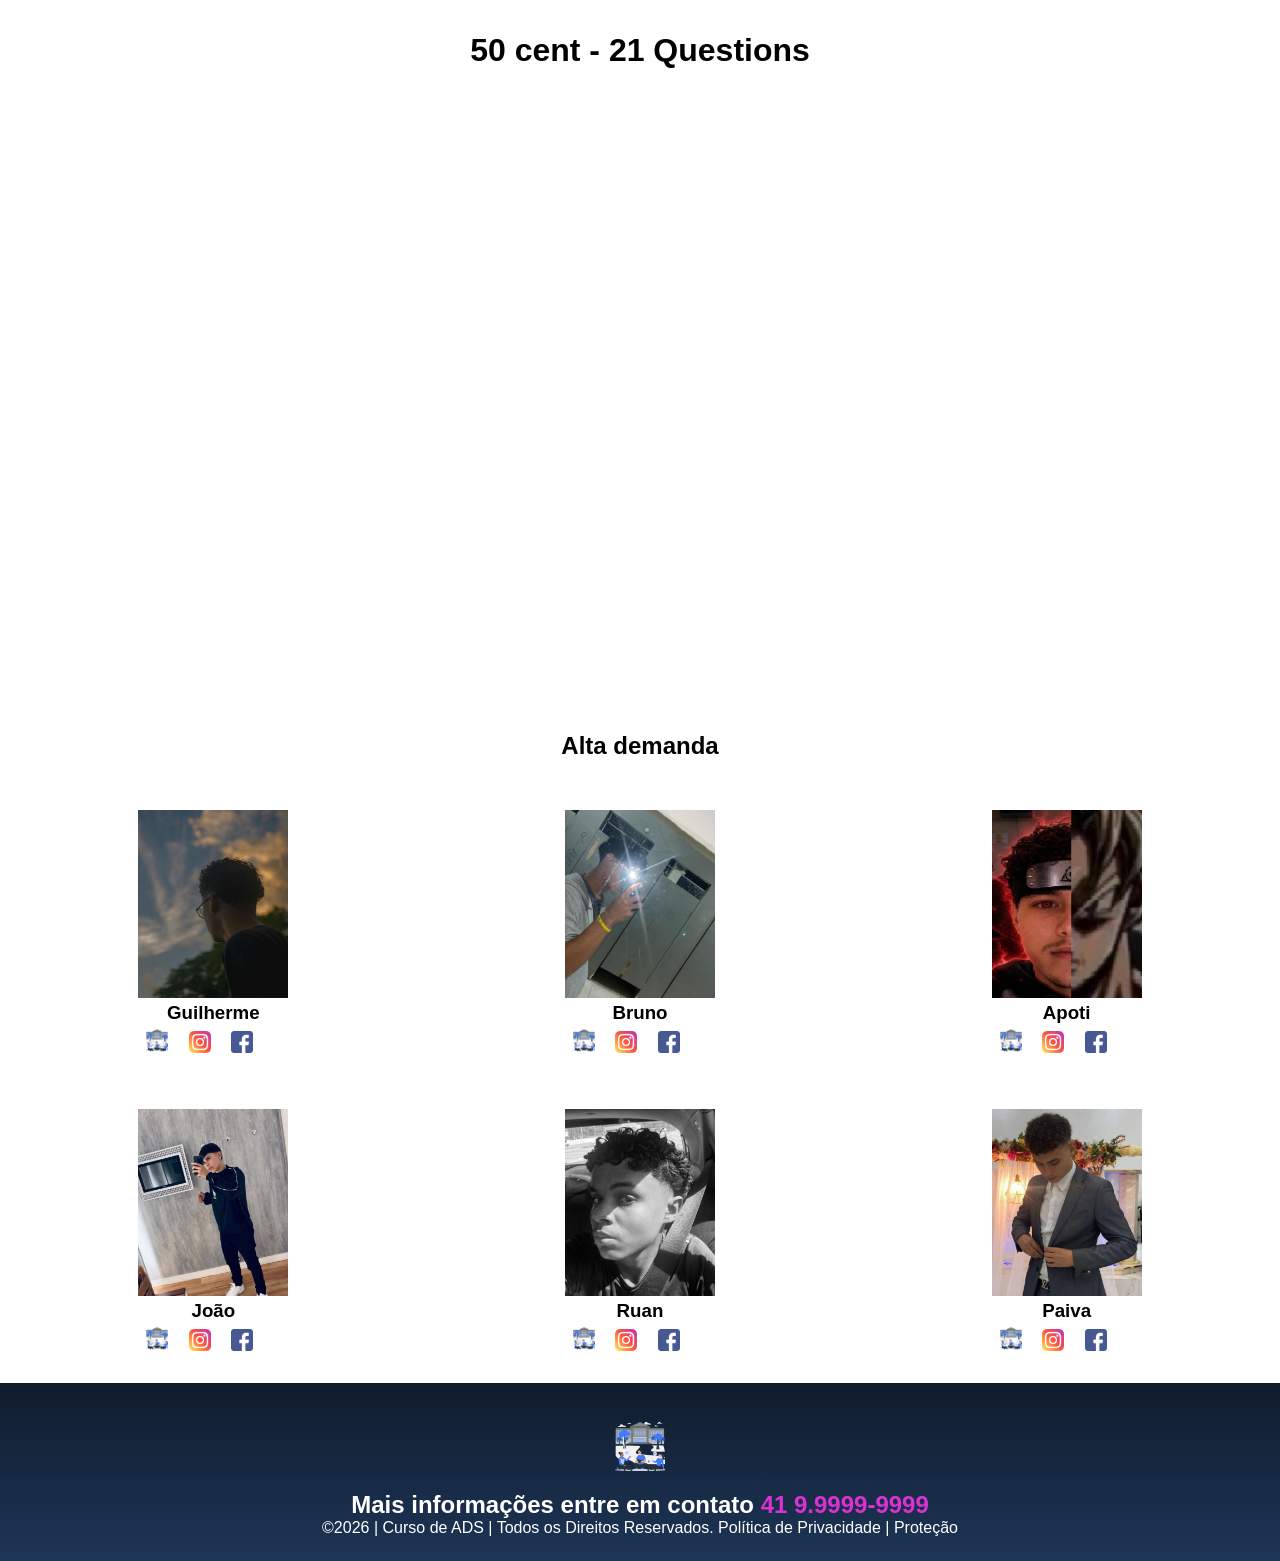
==== commit 1a04b6e5: "GG" ====
--- a/index.html
+++ b/index.html
@@ -51,7 +51,7 @@
 <!--para aumentar os alunos copie a div no edidor que corresponda desde a foto
 até os icones abaixo - dúvidas chame o professor-->
 <section class="estudante">
-<h1 class="estudante_titulo">Animais</h1>
+<h1 class="estudante_titulo">Alta demanda</h1>
 <p> </p>
 <div class="estudantes_todos">
 <div class="estudante-div">
--- a/style.css
+++ b/style.css
@@ -7,7 +7,7 @@
 font-family: "Poppins", sans-serif;
 }
 header{
-background-color: #101C2C;
+background-color: #0a0a0a;
 color: #d932c8;
 width: 100%;
 padding: 20px;
@@ -87,7 +87,7 @@
 display:block;
 }
 .escola-jogo{
-background-image: linear-gradient(#101C2C,#101C2C);
+background-image: linear-gradient(#0a0a0a,#101C2C);
 color: white;
 display: flex;
 justify-content:center;
@@ -160,4 +160,48 @@
     line-height: 1.8;
     color: #333;
     padding: 0 20px;
-}+}
+
+        /* BORDA QUE SEPARA O JOGO DA PÁGINA */
+        .area-jogo {
+            width: 95%;
+            max-width: 1100px;
+            margin: 40px auto;
+            padding: 12px;
+
+            border: 8px solid #D97732;
+            border-radius: 25px;
+
+            background: #050914;
+            box-shadow: 0 0 25px rgba(217, 119, 50, 0.4);
+        }
+
+        .titulo-jogo {
+            text-align: center;
+            padding: 15px;
+            color: #D97732;
+            font-size: 28px;
+        }
+
+        #jogo {
+            display: block;
+            width: 100%;
+            height: 600px;
+
+            background: #050914;
+            border-radius: 15px;
+
+            image-rendering: pixelated;
+        }
+
+        .placar {
+            text-align: center;
+            font-size: 20px;
+            padding-bottom: 10px;
+        }
+
+        .controles {
+            text-align: center;
+            padding: 15px;
+            color: #ccc;
+        }
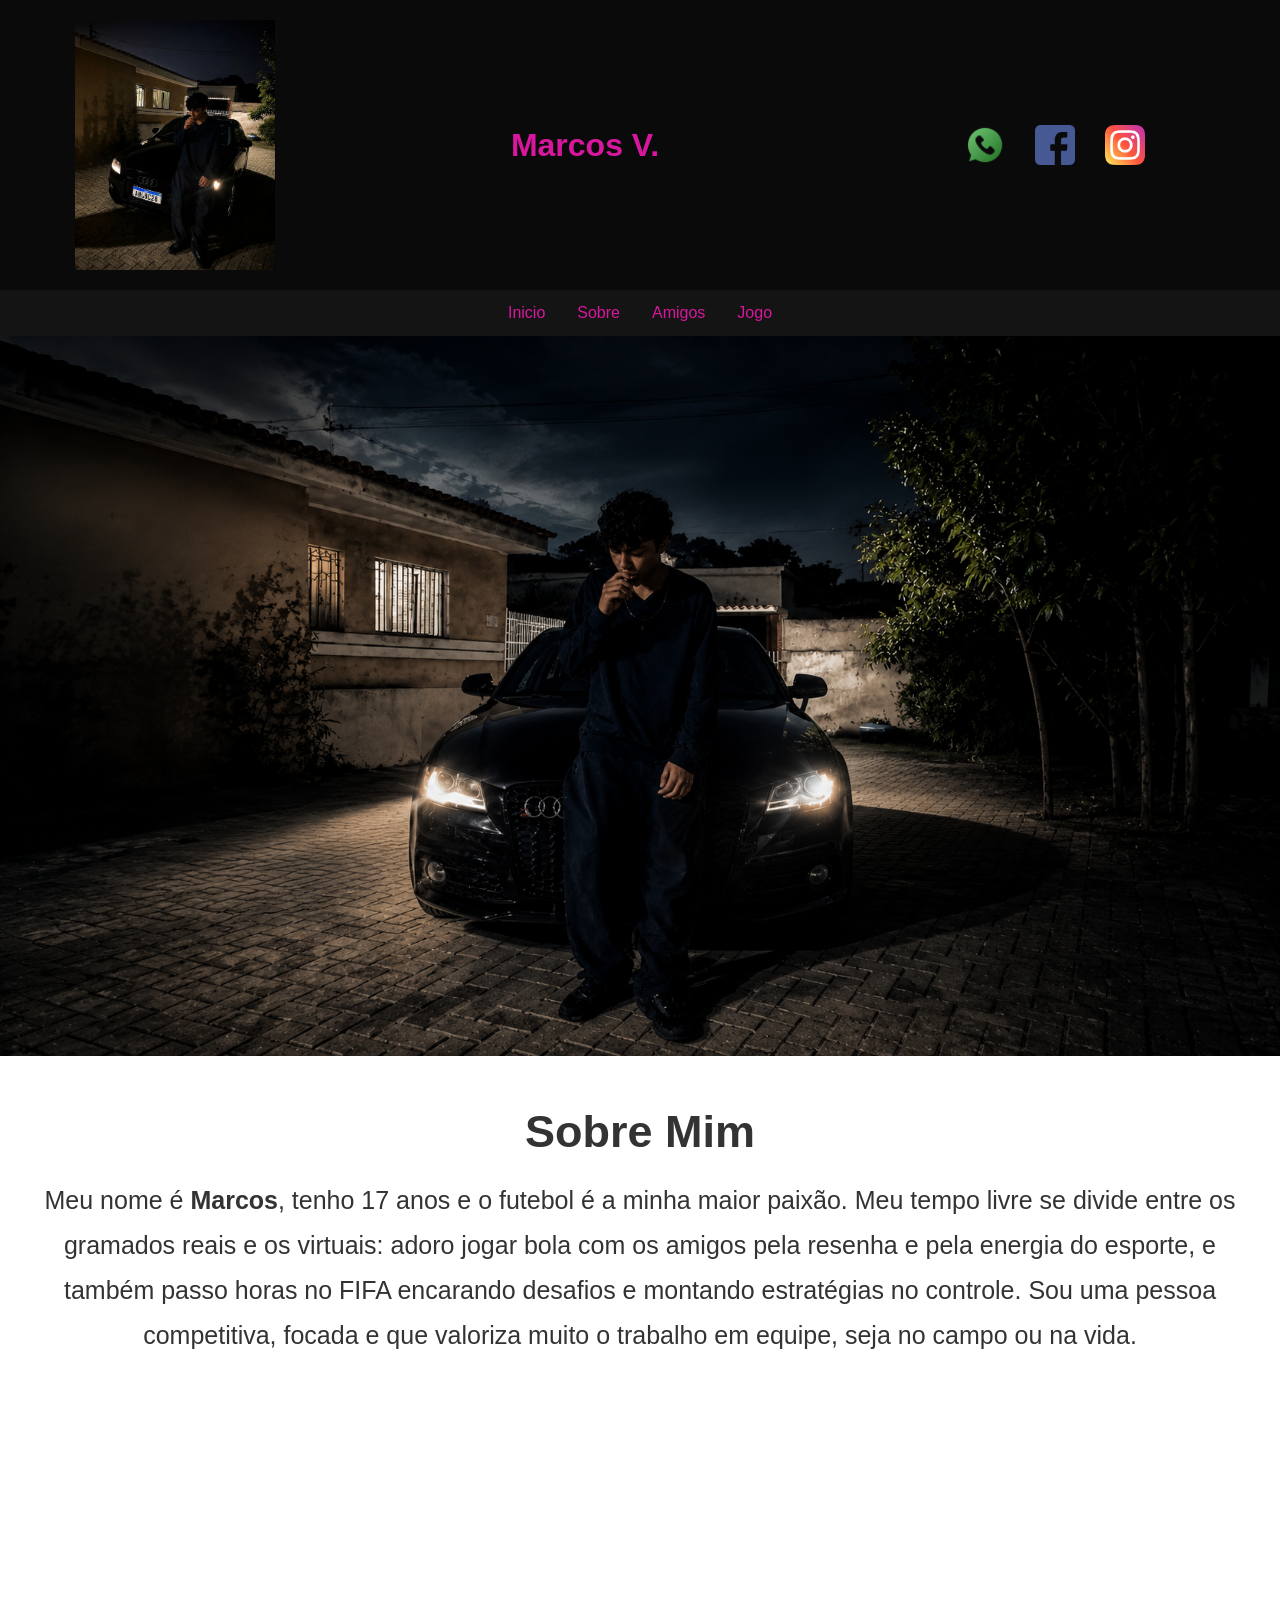
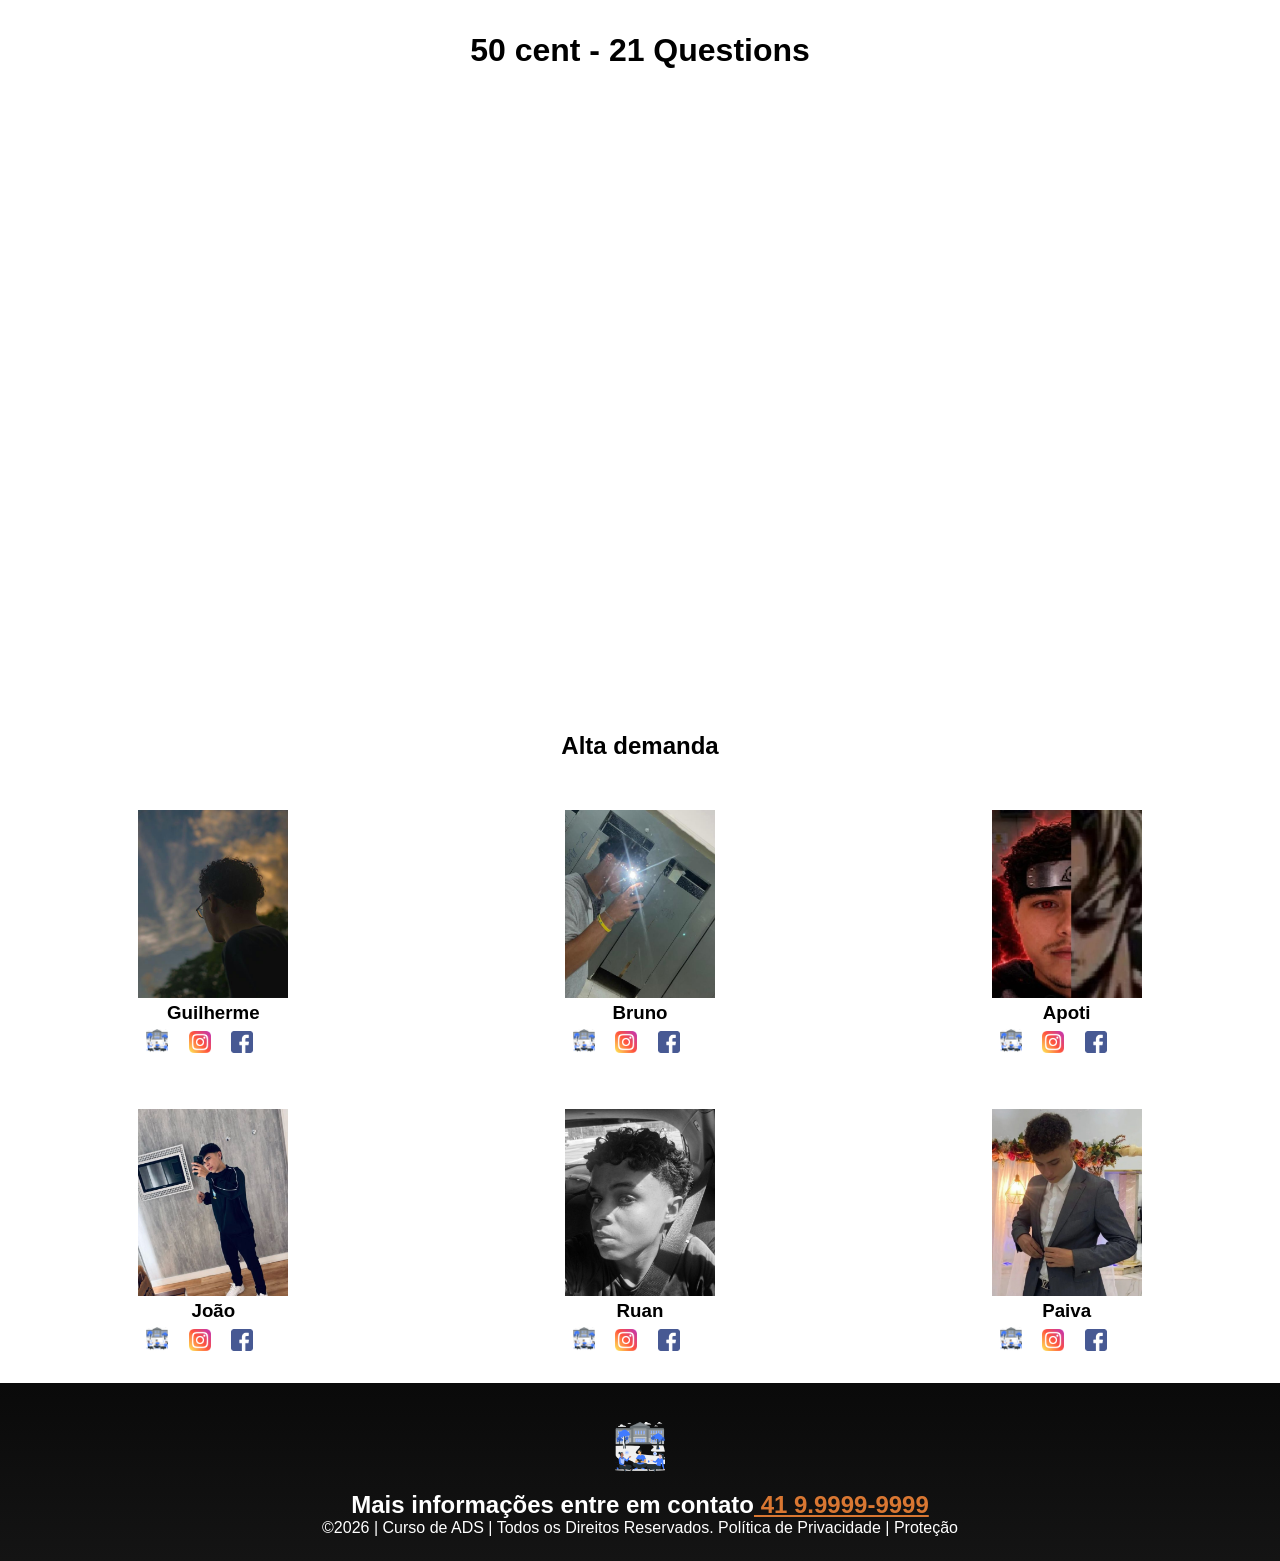
==== commit 379e44d4: "gg" ====
--- a/index.html
+++ b/index.html
@@ -39,7 +39,7 @@
     Meu nome é <strong>Marcos</strong>, tenho 17 anos e o futebol é a minha maior paixão. Meu tempo livre se divide entre os gramados reais e os virtuais: adoro jogar bola com os amigos pela resenha e pela energia do esporte, e também passo horas no FIFA encarando desafios e montando estratégias no controle. Sou uma pessoa competitiva, focada e que valoriza muito o trabalho em equipe, seja no campo ou na vida.
   </p>
 
-<div class="palmeiras">
+<div class="fav">
     <h1>50 cent - 21 Questions </h1>
     <iframe width="560" height="315" src="https://www.youtube.com/embed/cDMhlvbOFaM?si=1HE-1Mkso25Iqg8K" title="YouTube video player" frameborder="0" allow="accelerometer; autoplay; clipboard-write; encrypted-media; gyroscope; picture-in-picture; web-share" referrerpolicy="strict-origin-when-cross-origin" allowfullscreen></iframe>
 </div>
--- a/style.css
+++ b/style.css
@@ -8,7 +8,7 @@
 }
 header{
 background-color: #0a0a0a;
-color: #d932c8;
+color: #d8179e;
 width: 100%;
 padding: 20px;
 }
@@ -65,7 +65,7 @@
 padding: 4px 8px;
 }
 .estudante{
-background-image: background-color(#8f43fa);
+background-image: background-color(#faae43);
 padding: 24px 0;
 }
 
@@ -78,16 +78,7 @@
 justify-content: space-around;
 }
 .escola{
-background-image: linear-gradient(#101C2C,#1D3557);
-color: white;
-display: flex;
-justify-content:center;
-padding: 24px 0;
-text-align:center;
-display:block;
-}
-.escola-jogo{
-background-image: linear-gradient(#0a0a0a,#101C2C);
+background-image: linear-gradient(#0a0a0a,#141414);
 color: white;
 display: flex;
 justify-content:center;
@@ -105,8 +96,8 @@
 }
 
 .link{
-color: #d932d3;
-text-decoration: 0;
+color: #D97732;
+text-decoration:
 }
 
 ul {
@@ -114,7 +105,7 @@
   margin: 0;
   padding: 0;
   overflow: hidden;
-  background-color: #1D3557;
+  background-color: #141414;
   display: flex;
   justify-content: center;
 }
@@ -125,7 +116,7 @@
 
 ul li a {
   display: block;
-  color: hsl(297, 69%, 52%);
+  color: #d8179e;
   text-align: center;
   padding: 14px 16px;
   text-decoration: none;
@@ -134,7 +125,7 @@
 ul li a:hover {
   background-color: #667385;
 }
-.palmeiras {
+.fav {
     background-color: white;
     display: flex;
     flex-direction: column;
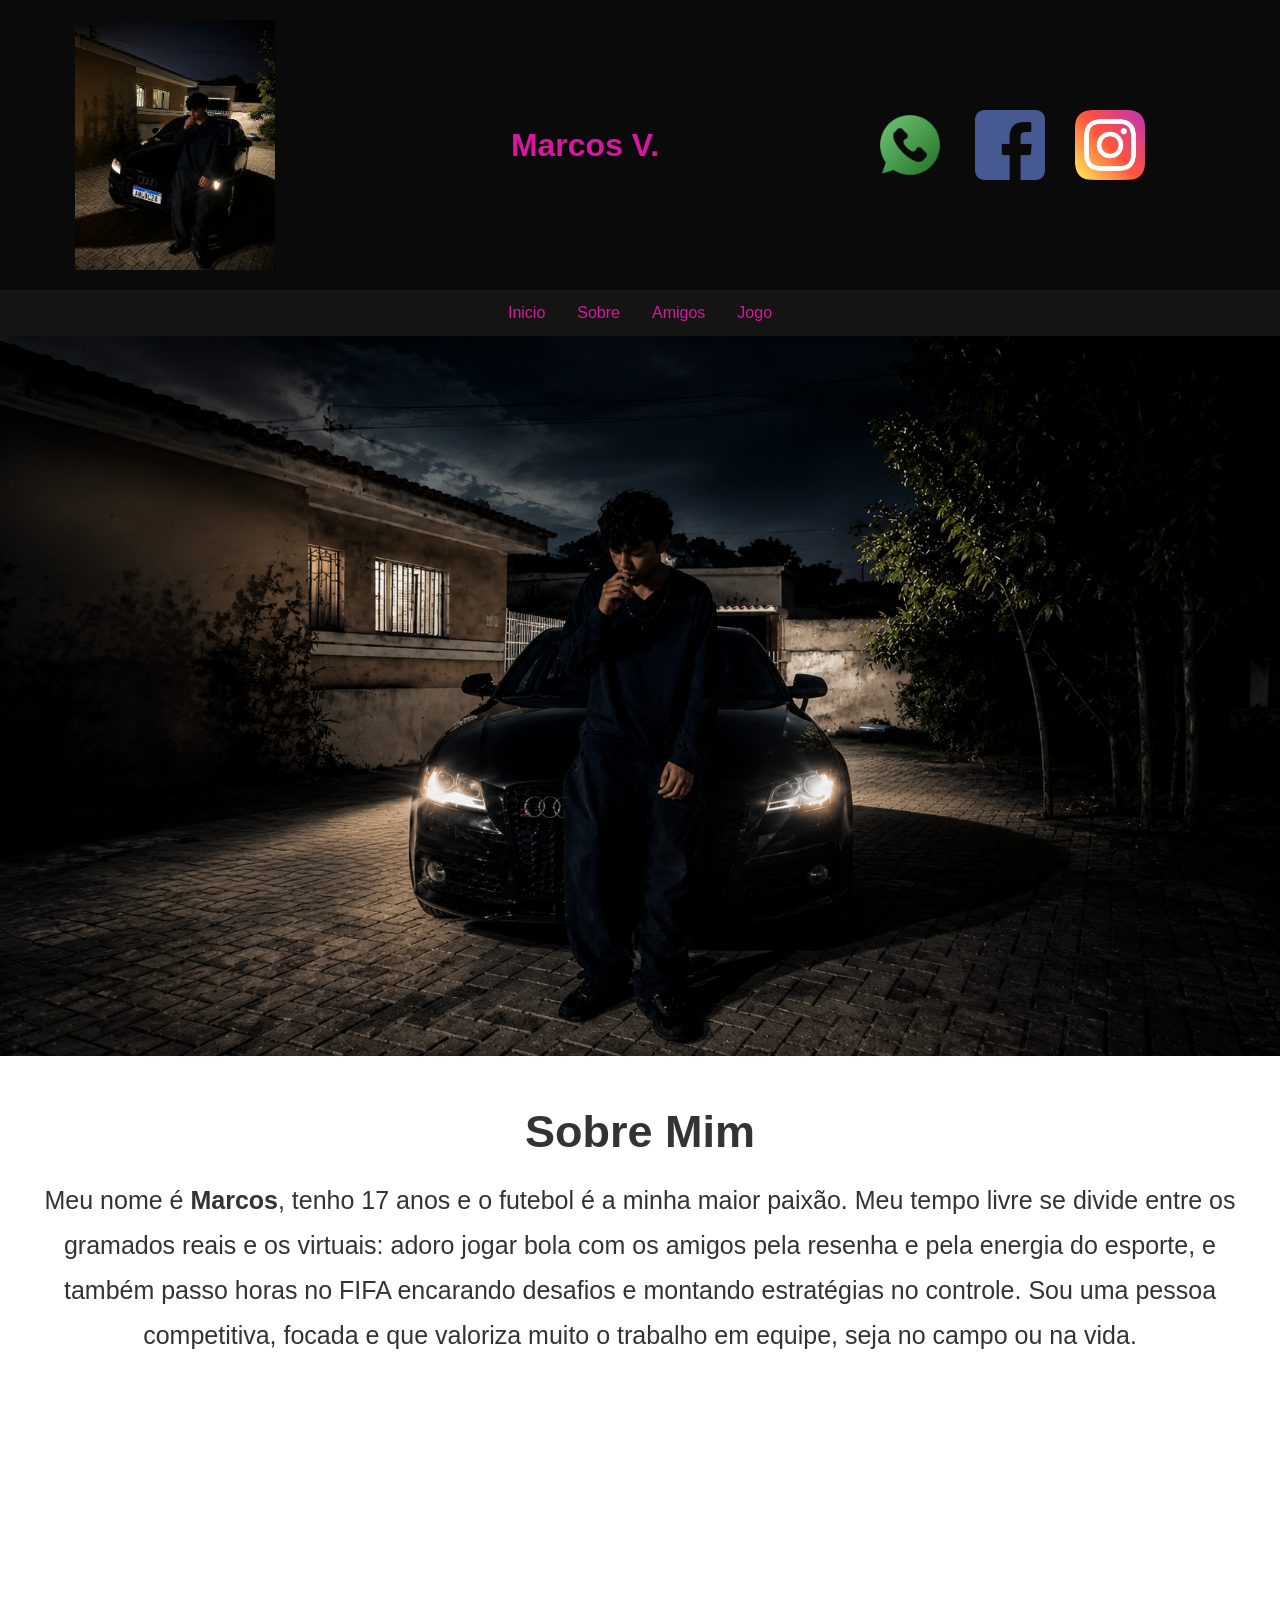
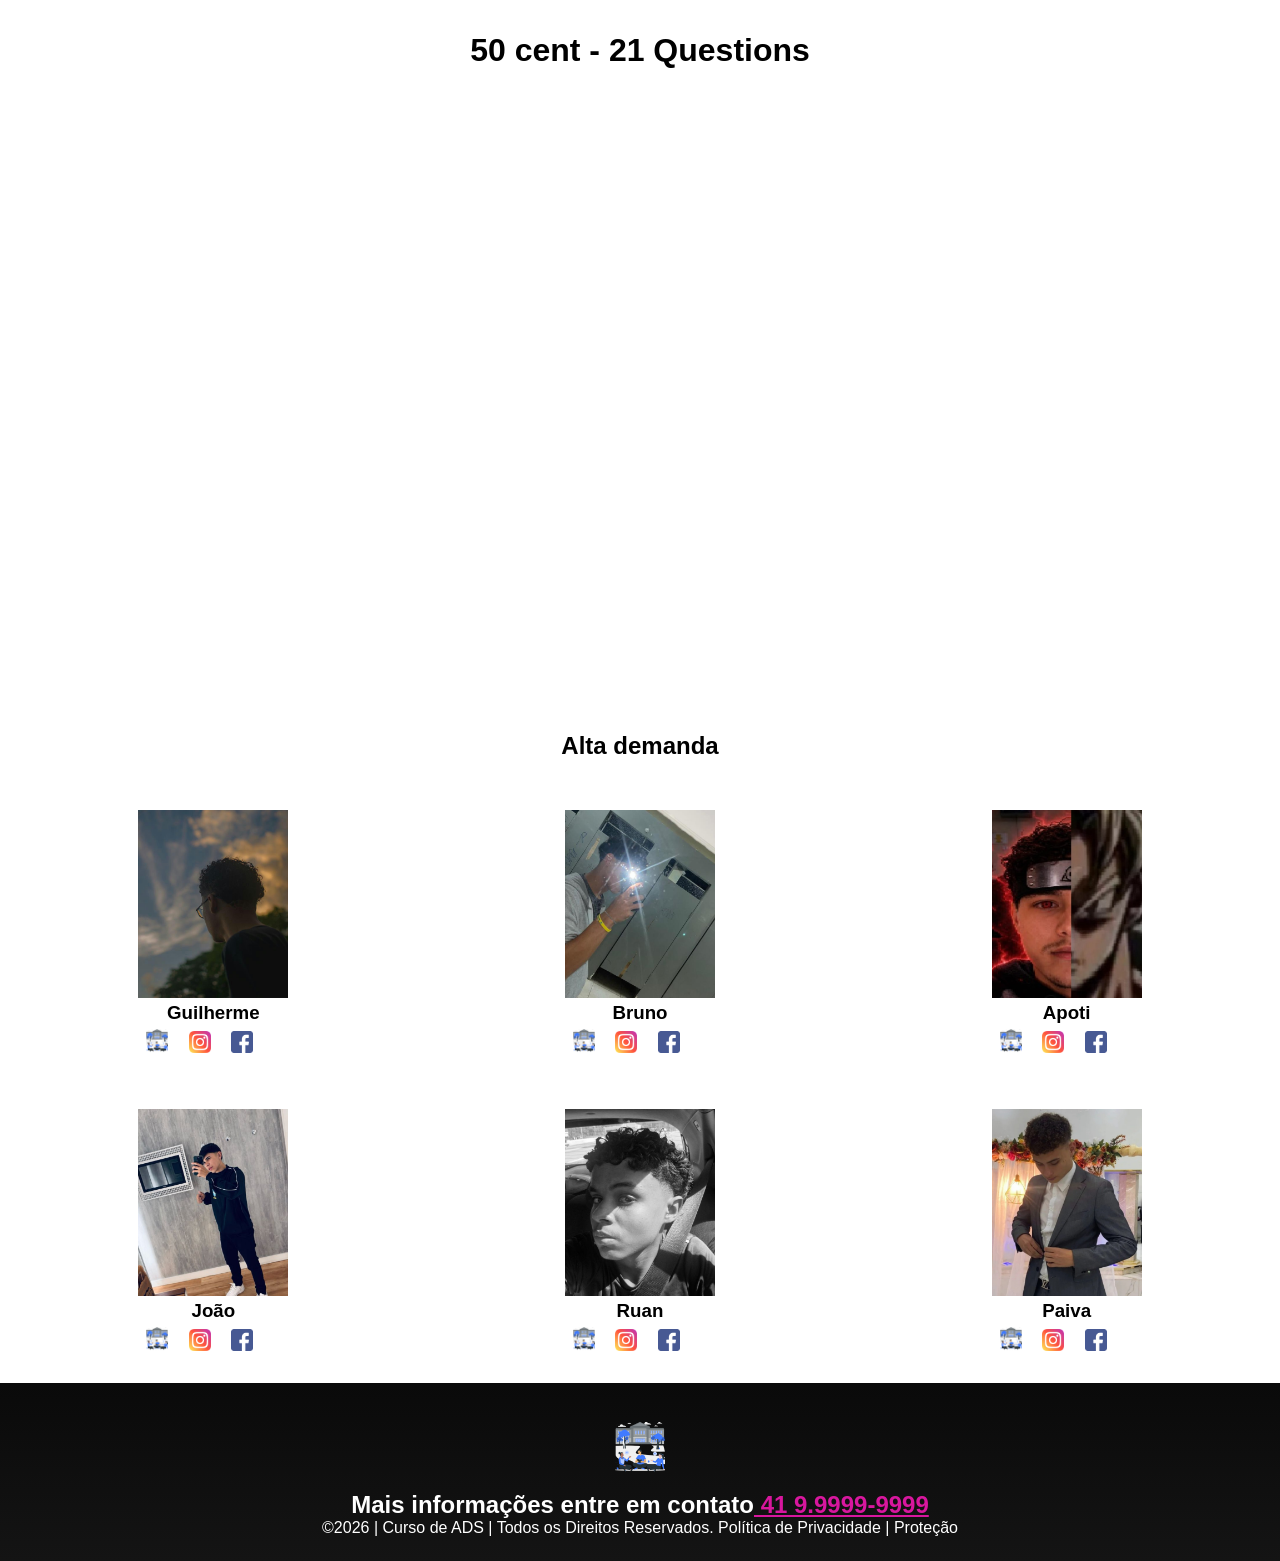
==== commit 1806f0b2: "a" ====
--- a/index.html
+++ b/index.html
@@ -13,12 +13,18 @@
 Página">
 <h1 class="titulo_site">Marcos V.</h1>
 <div class="sociais">
+<a href="https://wa.me/5541999999999" class="sociais-link">
 <img class="sociais" src="whatsapp.png" alt="Logo do Whats da
 Escola">
+</a>
+<a href="https://www.facebook.com/?locale=pt_BR" class="sociais-link">
 <img class="sociais" src="facebook.png" alt="Facebook da
 Escola">
+</a>
+<a href="https://www.instagram.com/?hl=pt-br" class="sociais-link">
 <img class="sociais" src="instagram.png" alt="instagram da
 Escola">
+</a>
 </div>
 </header>
 
--- a/style.css
+++ b/style.css
@@ -36,6 +36,17 @@
 justify-content: flex-end;
 width: 25%;
 padding-right: 30px;
+}
+.sociais-link{
+   display: inline-block;
+}
+.sociais-link img{
+  width: 100px;
+  height: auto;
+  border-radius: 8px;
+}
+.sociais-link:hover img{
+    opacity: 0.85;
 }
 .banner1{
 display: block;
@@ -96,7 +107,7 @@
 }
 
 .link{
-color: #D97732;
+color: #d8179e;
 text-decoration:
 }
 
